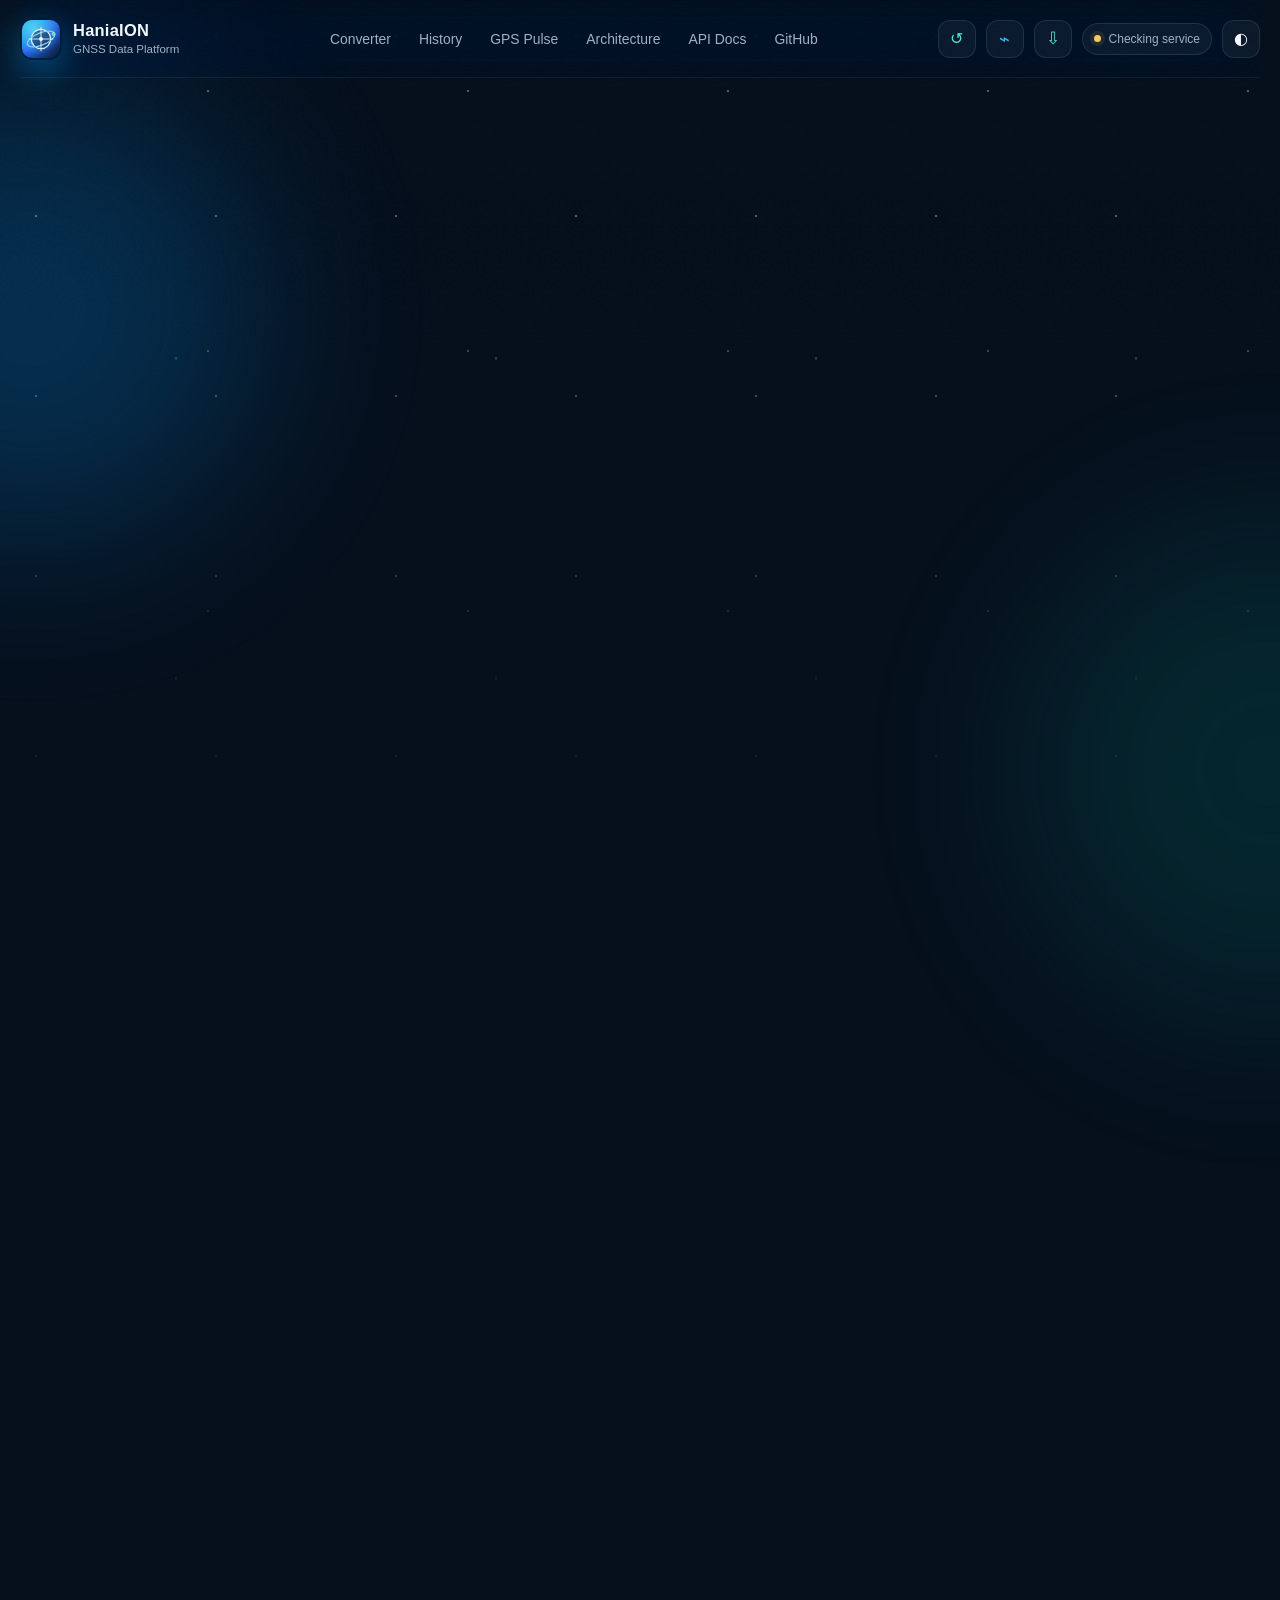
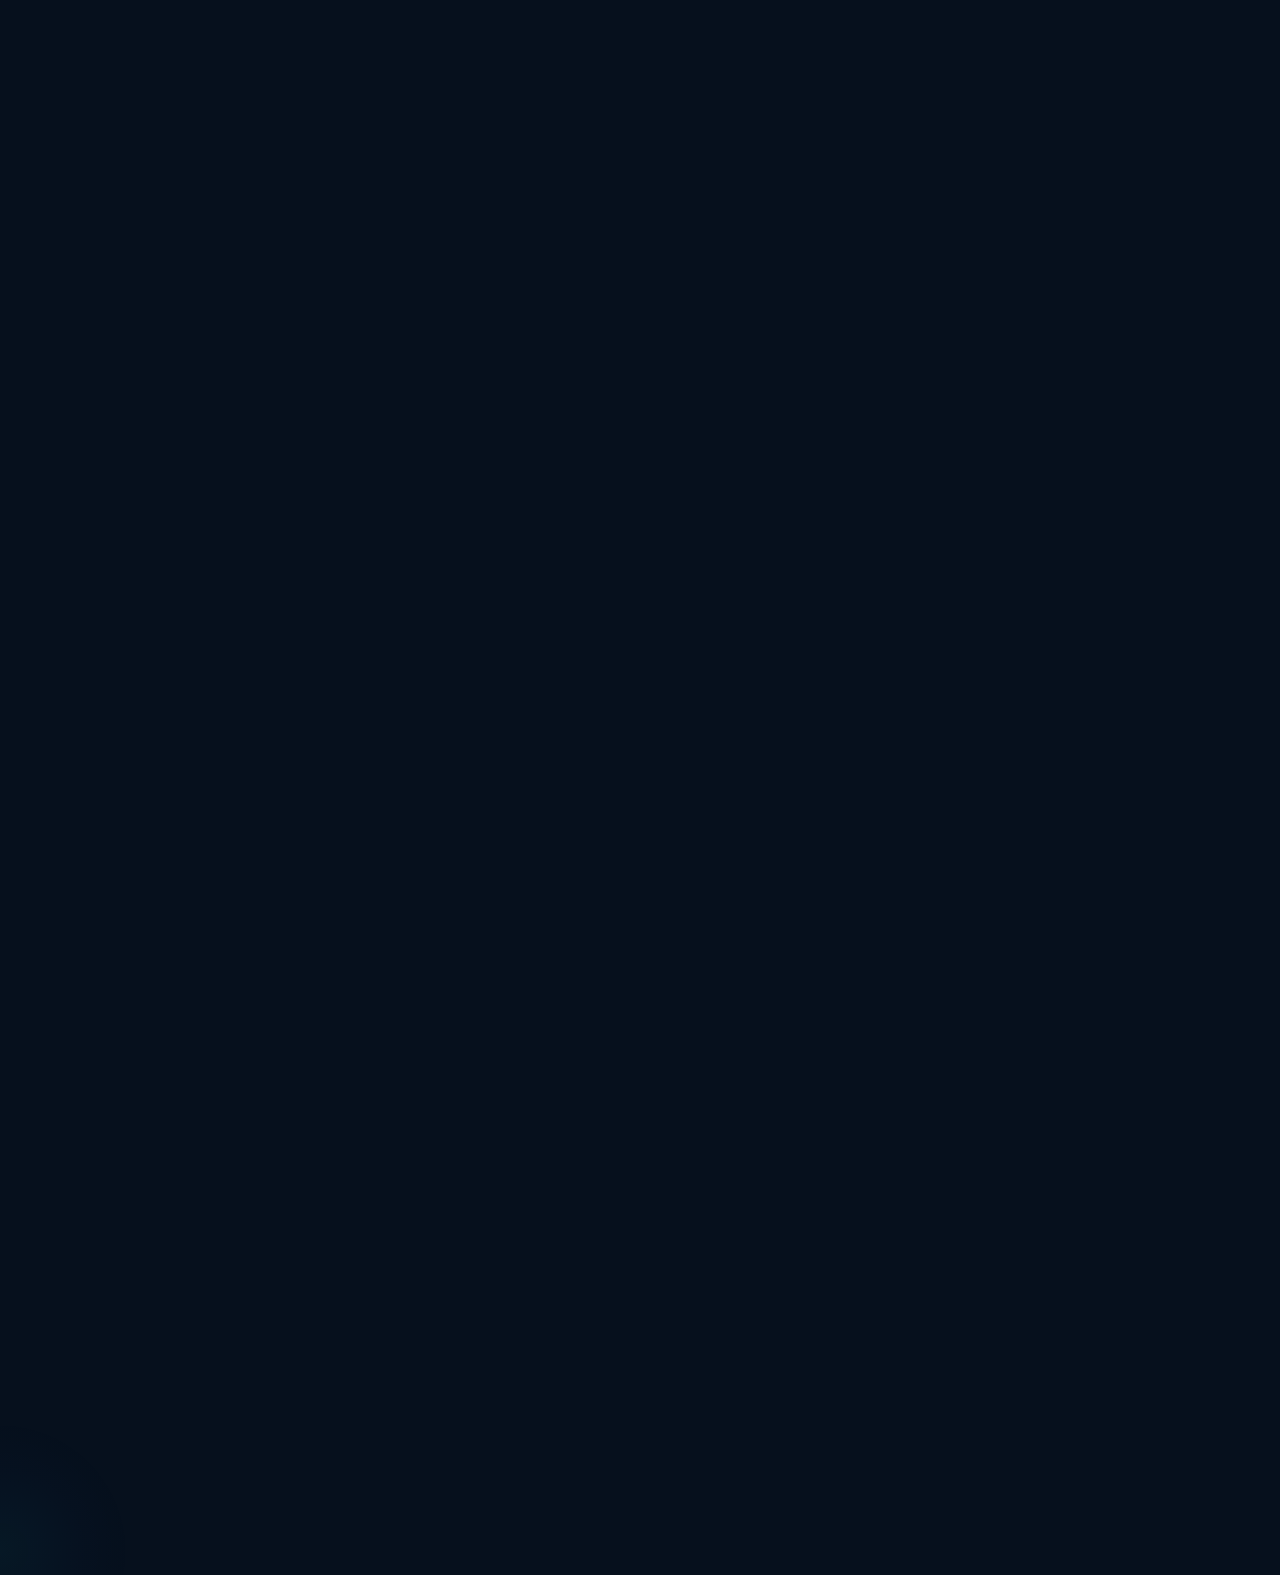
==== static/preview/index.html @ ea43c332 "Create index.html" ====
<!doctype html>
<html lang="en" dir="ltr" data-theme="dark">
<head>
  <meta charset="utf-8">
  <meta name="viewport" content="width=device-width, initial-scale=1, viewport-fit=cover">
  <meta name="theme-color" content="#07111f">
  <meta name="description" content="HaniaION retrieves the latest NASA CDDIS BRDC file, extracts Klobuchar coefficients, and converts them into RAAM-ready GNSS values.">
  <meta name="color-scheme" content="dark light">
  <link rel="manifest" href="/manifest.webmanifest">
  <link rel="icon" href="/static/icons/icon.svg?v=22" type="image/svg+xml">
  <link rel="apple-touch-icon" href="/static/icons/icon.svg?v=22">
  <link rel="stylesheet" href="/static/style.css">
  <title>HaniaION — GNSS Ionospheric Data Platform</title>
</head>
<body>
  <div class="ambient ambient-one" aria-hidden="true"></div>
  <div class="ambient ambient-two" aria-hidden="true"></div>
  <div class="star-field" aria-hidden="true"></div>

  <header class="topbar">
    <a class="brand" href="#top" aria-label="HaniaION home">
      <img src="/static/icons/icon.svg" alt="" width="42" height="42">
      <span>
        <strong>HaniaION</strong>
        <small>GNSS Data Platform</small>
      </span>
    </a>

    <nav class="topnav" aria-label="Primary navigation">
      <a href="#converter">Converter</a>
      <a href="#history">History</a>
      <a href="#gps-pulse">GPS Pulse</a>
      <a href="#architecture">Architecture</a>
      <a href="/docs" target="_blank" rel="noopener noreferrer">API Docs</a>
      <a href="https://github.com/I2005I/HaniaION" target="_blank" rel="noopener noreferrer">GitHub</a>
    </nav>

    <div class="topbar-actions">
      <a class="icon-button history-shortcut-button" href="#history" aria-label="Jump to results history" title="Results history">↺</a>
      <a class="icon-button quick-pulse-button" href="#gps-pulse" aria-label="Jump to GPS Pulse Monitor" title="GPS Pulse Monitor">⌁</a>
      <button id="installAppButton" class="icon-button install-icon-button" type="button" aria-label="Install HaniaION app" title="Install HaniaION">⇩</button>
      <div id="serviceStatus" class="status-pill" role="status" aria-live="polite">
        <span class="status-dot"></span>
        <span id="serviceStatusText">Checking service</span>
      </div>
      <button id="themeToggle" class="icon-button" type="button" aria-label="Switch color theme" title="Switch color theme">
        <span class="theme-icon" aria-hidden="true">◐</span>
      </button>
    </div>
  </header>

  <main id="top">
    <section class="hero-section reveal">
      <div class="hero-copy">
        <div class="kicker"><span></span> OPEN-SOURCE GNSS UTILITY</div>
        <h1>Latest ionospheric data.<br><em>Ready for RAAM.</em></h1>
        <p class="hero-lead">
          HaniaION retrieves the latest BRDC navigation file from NASA CDDIS,
          extracts the GPS Klobuchar coefficients, and converts them into
          operational RAAM values in one reliable workflow.
        </p>

        <div class="hero-actions">
          <button id="heroCalculateButton" class="button button-primary button-large" type="button">
            <span class="button-icon" aria-hidden="true">↯</span>
            Extract latest BRDC
          </button>
          <a class="button button-secondary button-large" href="#gps-pulse"><span aria-hidden="true">⌁</span> GPS Pulse Monitor</a>
          <button id="heroInstallButton" class="button button-ghost button-large" type="button"><span aria-hidden="true">⇩</span> Install on phone</button>
          <a class="button button-ghost button-large" href="#architecture">Explore architecture</a>
        </div>

        <div class="live-status-grid" aria-label="Live platform status">
          <div id="nasaStatusCard" class="live-status-card status-checking"><span class="live-dot"></span><small>NASA CDDIS</small><strong id="nasaStatus">Checking</strong><em id="nasaLatency">—</em></div>
          <div id="apiStatusCard" class="live-status-card status-checking"><span class="live-dot"></span><small>REST API</small><strong id="apiStatus">Checking</strong><em id="apiLatency">—</em></div>
          <div id="cacheStatusCard" class="live-status-card status-neutral"><span class="live-dot cache-dot"></span><small>Cache</small><strong id="cacheStatus">Ready</strong><em id="cacheFreshness">Standby</em></div>
        </div>

        <div class="hero-metrics" aria-label="Platform capabilities">
          <div><strong>NASA</strong><span>CDDIS source</span></div>
          <div><strong>RINEX</strong><span>Header parsing</span></div>
          <div><strong>FastAPI</strong><span>REST backend</span></div>
          <div><strong>RAAM</strong><span>Ready output</span></div>
        </div>
      </div>

      <div class="orbit-visual" aria-hidden="true">
        <div class="orbit-ring ring-one"><span class="satellite sat-one"></span></div>
        <div class="orbit-ring ring-two"><span class="satellite sat-two"></span></div>
        <div class="orbit-ring ring-three"></div>
        <div class="planet">
          <div class="planet-glow"></div>
          <div class="planet-grid"></div>
          <div class="planet-shine"></div>
        </div>
        <div class="telemetry-card telemetry-one">
          <span>SOURCE</span><strong>NASA CDDIS</strong><small>Secure Earthdata session</small>
        </div>
        <div class="telemetry-card telemetry-two">
          <span>MODEL</span><strong>Klobuchar</strong><small>GPS Alpha / Beta</small>
        </div>
      </div>
    </section>

    <section id="converter" class="workspace-section reveal">
      <div class="section-heading">
        <div>
          <span class="section-kicker">LIVE CONVERTER</span>
          <h2>BRDC → Klobuchar → RAAM</h2>
        </div>
        <p>Run the complete pipeline without uploading files or entering parameters.</p>
      </div>

      <div class="workspace-grid">
        <article class="card control-card">
          <div class="card-header">
            <div>
              <span class="card-label">OPERATION</span>
              <h3>Retrieve latest data</h3>
            </div>
            <span class="secure-badge">Server-side credentials</span>
          </div>

          <p class="card-description">
            The server checks the last seven UTC days, downloads the newest valid
            compressed BRDC navigation file, parses its RINEX header, and converts
            the coefficients using the RAAM byte format.
          </p>

          <div class="process-preview" aria-label="Processing steps">
            <div><span>01</span><strong>Connect</strong><small>NASA Earthdata</small></div>
            <i>→</i>
            <div><span>02</span><strong>Parse</strong><small>RINEX header</small></div>
            <i>→</i>
            <div><span>03</span><strong>Convert</strong><small>RAAM values</small></div>
          </div>

          <button id="calculateButton" class="button button-primary full-width" type="button">
            <span class="button-icon" aria-hidden="true">↯</span>
            Download, convert and display
          </button>

          <p class="privacy-note">Earthdata credentials remain on the server and are never exposed to the browser.</p>
        </article>

        <article id="statusCard" class="card status-card" aria-live="polite">
          <div id="idleState" class="state-content">
            <div class="state-orb idle-orb"><span>◎</span></div>
            <span class="card-label">SYSTEM READY</span>
            <h3>Waiting for extraction</h3>
            <p>Start the process to retrieve the latest available GNSS ionospheric data.</p>
          </div>

          <div id="loadingState" class="state-content hidden">
            <div class="loader-orbit"><span></span></div>
            <span class="card-label">PIPELINE ACTIVE</span>
            <h3 id="loadingTitle">Connecting to NASA CDDIS</h3>
            <p id="loadingDescription">Establishing a secure Earthdata session...</p>
            <div class="progress-track"><span id="progressBar"></span></div>
            <div class="progress-meta"><span id="progressStep">Step 1 of 4</span><span id="elapsedTime">0.0s</span></div>
          </div>

          <div id="successState" class="state-content hidden">
            <div class="state-orb success-orb"><span>✓</span></div>
            <span class="card-label">PIPELINE COMPLETE</span>
            <h3>RAAM data is ready</h3>
            <p>The latest valid source was processed successfully.</p>
            <button id="viewResultsButton" class="text-button" type="button">View results ↓</button>
          </div>

          <div id="errorState" class="state-content hidden" role="alert">
            <div class="state-orb error-orb"><span>!</span></div>
            <span class="card-label">PROCESS FAILED</span>
            <h3>Could not complete extraction</h3>
            <p id="errorText">An unexpected error occurred.</p>
            <button id="retryButton" class="button button-ghost" type="button">Try again</button>
          </div>
        </article>
      </div>
    </section>

    <section id="resultsPanel" class="results-section hidden reveal" aria-live="polite">
      <div class="section-heading results-heading-row">
        <div>
          <span class="section-kicker">LATEST RESULT</span>
          <h2>RAAM output dashboard</h2>
        </div>
        <div class="result-status-group">
          <span id="cacheBadge" class="result-badge">Updated now</span>
          <span id="updatedAt" class="updated-at">—</span>
        </div>
      </div>

      <div class="source-strip">
        <div><span>Source file</span><strong id="fileName">—</strong></div>
        <div><span>Source date (UTC)</span><strong id="sourceDate">—</strong></div>
        <div><span>Model</span><strong>GPS Klobuchar</strong></div>
        <div><span>Output</span><strong>RAAM integer pairs</strong></div>
      </div>

      <div class="value-grid">
        <article class="value-card"><span>DATA 1</span><strong id="data1">—</strong><small>Alpha A0 · A1</small><button class="mini-copy" data-copy-target="data1" type="button" aria-label="Copy Data 1">Copy</button></article>
        <article class="value-card"><span>DATA 2</span><strong id="data2">—</strong><small>Alpha A2 · A3</small><button class="mini-copy" data-copy-target="data2" type="button" aria-label="Copy Data 2">Copy</button></article>
        <article class="value-card"><span>DATA 3</span><strong id="data3">—</strong><small>Beta B0 · B1</small><button class="mini-copy" data-copy-target="data3" type="button" aria-label="Copy Data 3">Copy</button></article>
        <article class="value-card"><span>DATA 4</span><strong id="data4">—</strong><small>Beta B2 · B3</small><button class="mini-copy" data-copy-target="data4" type="button" aria-label="Copy Data 4">Copy</button></article>
        <article class="value-card tls-card"><span>tLS</span><strong id="tls">—</strong><small>Leap seconds</small><button class="mini-copy" data-copy-target="tls" type="button" aria-label="Copy tLS">Copy</button></article>
      </div>

      <div class="result-actions">
        <button id="copyButton" class="button button-primary" type="button">Copy all values</button>
        <button id="downloadTxtButton" class="button button-secondary" type="button">Download RAAM.txt</button>
        <button id="downloadJsonButton" class="button button-secondary" type="button">Export JSON</button>
        <button id="downloadCsvButton" class="button button-secondary" type="button">Export CSV</button>
        <button id="refreshButton" class="button button-ghost" type="button">Refresh source</button>
      </div>

      <details class="raw-panel">
        <summary>
          <span><strong>Raw Klobuchar coefficients</strong><small>Scientific values extracted directly from the RINEX header</small></span>
          <span class="summary-icon">+</span>
        </summary>
        <div class="raw-grid">
          <div><span>GPSA / Alpha</span><code id="alpha">—</code></div>
          <div><span>GPSB / Beta</span><code id="beta">—</code></div>
        </div>
      </details>
    </section>

    <section id="history" class="history-section reveal">
      <div class="section-heading history-heading-row">
        <div>
          <span class="section-kicker">LOCAL RESULT ARCHIVE</span>
          <h2>Results history and comparison</h2>
        </div>
        <div class="history-heading-actions">
          <span id="historyCount" class="result-badge">0 saved results</span>
          <button id="clearHistoryButton" class="button button-ghost history-clear-button" type="button">Clear history</button>
        </div>
      </div>

      <p class="history-intro">Each successful extraction is stored on this device. Select any saved result to reopen it, download it, or compare it with the previous result.</p>

      <div id="historyEmpty" class="card history-empty">
        <div class="state-orb idle-orb"><span>↺</span></div>
        <h3>No saved results yet</h3>
        <p>Run the BRDC extraction once. The result will appear here automatically and remain available on this device.</p>
      </div>

      <div id="historyContent" class="history-content hidden">
        <article id="comparisonCard" class="card comparison-card hidden">
          <div class="comparison-header">
            <div>
              <span class="card-label">CHANGE SINCE PREVIOUS RESULT</span>
              <h3 id="comparisonTitle">Latest comparison</h3>
            </div>
            <span id="comparisonSummary" class="comparison-summary">—</span>
          </div>
          <div id="comparisonGrid" class="comparison-grid"></div>
        </article>

        <div id="historyList" class="history-list" aria-live="polite"></div>
      </div>
    </section>

    <section id="gps-pulse" class="pulse-section reveal">
      <div class="section-heading">
        <div>
          <span class="section-kicker">EXTERNAL LIVE SOURCE</span>
          <h2>GPS Pulse Monitor</h2>
        </div>
        <p>Open the trusted K-69 live monitor for GPS time, the next pulse time, and its running counter.</p>
      </div>

      <article class="card pulse-card pulse-card-embedded">
        <div class="pulse-card-copy">
          <div class="pulse-icon" aria-hidden="true">⌁</div>
          <div>
            <div class="pulse-title-row">
              <h3>K-69 Live Monitor</h3>
              <span class="external-badge"><span></span> Live embedded source</span>
            </div>
            <p>The K-69 monitor is displayed directly inside HaniaION. Its GPS time, next pulse time, and running counter remain controlled by the external source.</p>
            <div class="pulse-meta">
              <span>GPS time</span>
              <span>Next pulse</span>
              <span>Live counter</span>
            </div>
          </div>
        </div>

        <div class="pulse-frame-shell">
          <div class="pulse-frame-toolbar">
            <div class="pulse-frame-status"><span></span> K-69 live view</div>
            <a href="https://k69.link/" target="_blank" rel="noopener noreferrer">Open separately ↗</a>
          </div>
          <iframe
            class="pulse-frame"
            src="https://k69.link/"
            title="K-69 GPS pulse live monitor"
            loading="eager"
            referrerpolicy="no-referrer"
            sandbox="allow-scripts allow-same-origin allow-forms allow-popups allow-popups-to-escape-sandbox"
            scrolling="no"
          ></iframe>
          <noscript>
            <p class="pulse-frame-fallback">JavaScript is required for the live monitor. <a href="https://k69.link/" target="_blank" rel="noopener noreferrer">Open K-69</a>.</p>
          </noscript>
        </div>
      </article>
    </section>

    <section id="architecture" class="architecture-section reveal">
      <div class="section-heading centered-heading">
        <div>
          <span class="section-kicker">ARCHITECTURE</span>
          <h2>A transparent, reproducible pipeline</h2>
        </div>
        <p>Each stage has one responsibility, making the service easy to understand, validate, and extend.</p>
      </div>

      <div class="architecture-flow">
        <article><span class="flow-number">01</span><div class="flow-icon">⌁</div><h3>NASA CDDIS</h3><p>Search the latest daily BRDC files through an authenticated Earthdata session.</p><small>HTTPS · gzip · retry policy</small></article>
        <div class="flow-line"></div>
        <article><span class="flow-number">02</span><div class="flow-icon">{ }</div><h3>RINEX Parser</h3><p>Read the navigation header and locate GPSA, GPSB, and leap-second records.</p><small>RINEX 2 / RINEX 3 support</small></article>
        <div class="flow-line"></div>
        <article><span class="flow-number">03</span><div class="flow-icon">⇄</div><h3>RAAM Conversion</h3><p>Scale and pack the Klobuchar values into four unsigned 16-bit data words.</p><small>Deterministic conversion</small></article>
        <div class="flow-line"></div>
        <article><span class="flow-number">04</span><div class="flow-icon">API</div><h3>Structured Output</h3><p>Return the source metadata, raw coefficients, converted values, and cache state.</p><small>FastAPI · JSON · PWA</small></article>
      </div>
    </section>

    <section class="developer-section reveal">
      <div class="developer-copy">
        <span class="section-kicker">DEVELOPER READY</span>
        <h2>Built as software, not a one-off webpage.</h2>
        <p>Python backend, typed FastAPI routes, Docker packaging, health checks, rate limiting, retries, and a responsive installable frontend.</p>
        <div class="developer-actions">
          <a class="button button-primary" href="/docs" target="_blank" rel="noopener noreferrer">Open API documentation</a>
          <a class="button button-secondary" href="https://github.com/I2005I/HaniaION" target="_blank" rel="noopener noreferrer">View source on GitHub</a>
        </div>
      </div>
      <div class="history-showcase" aria-label="Recent ionosphere result history">
        <div class="history-showcase-toolbar">
          <div><span></span><strong>Ionosphere history</strong></div>
          <a href="#history">Open full history ↓</a>
        </div>
        <div id="historyShowcaseEmpty" class="history-showcase-empty">
          <span class="history-showcase-orb">↺</span>
          <h3>Your latest changes will appear here</h3>
          <p>Run two BRDC extractions to compare RAAM values across source dates.</p>
        </div>
        <div id="historyShowcaseContent" class="history-showcase-content hidden">
          <div class="history-showcase-summary">
            <div><span>LATEST SOURCE</span><strong id="showcaseLatestDate">—</strong></div>
            <div><span>CHANGE STATUS</span><strong id="showcaseChangeStatus">—</strong></div>
          </div>
          <div id="historyShowcaseValues" class="history-showcase-values"></div>
          <div class="history-showcase-footer">
            <span id="showcaseSavedTime">—</span>
            <a href="#history">Compare all saved results</a>
          </div>
        </div>
      </div>
    </section>
  </main>

  <footer class="site-footer reveal">
    <div class="footer-brand"><img src="/static/icons/icon.svg" alt="" width="36" height="36"><span><strong>HaniaION</strong><small>GNSS Ionospheric Data Platform</small></span></div>
    <p>Open-source utility for GNSS engineering, RINEX processing, and RAAM integration.</p>
    <nav aria-label="Footer navigation"><a href="/docs">API Docs</a><a href="/api/health">Health</a><a href="https://github.com/I2005I/HaniaION" target="_blank" rel="noopener noreferrer">GitHub</a></nav>
  </footer>

  <div id="installModal" class="install-modal hidden" role="dialog" aria-modal="true" aria-labelledby="installModalTitle">
    <div class="install-modal-backdrop" data-close-install></div>
    <div class="install-modal-card">
      <button class="install-modal-close" type="button" data-close-install aria-label="Close">×</button>
      <div class="install-app-icon"><img src="/static/icons/icon.svg" alt="" width="58" height="58"></div>
      <span class="section-kicker">INSTALL HaniaION</span>
      <h2 id="installModalTitle">Add it to your phone</h2>
      <div id="installAndroidInstructions" class="install-instructions hidden">
        <p>Install HaniaION as a standalone app with its own icon and full-screen window.</p>
        <button id="confirmInstallButton" class="button button-primary full-width" type="button">Install app</button>
      </div>
      <div id="installIosInstructions" class="install-instructions hidden">
        <p>On iPhone, open this page in <strong>Safari</strong>, tap the <strong>Share</strong> button <span class="share-symbol">□↑</span>, then choose <strong>Add to Home Screen</strong>.</p>
        <div class="ios-install-steps"><span>1</span> Share <i>→</i><span>2</span> Add to Home Screen</div>
      </div>
      <div id="installFallbackInstructions" class="install-instructions hidden">
        <p>Open your browser menu and choose <strong>Install app</strong> or <strong>Add to Home screen</strong>.</p>
      </div>
    </div>
  </div>
  <div id="toast" class="toast" role="status" aria-live="polite"></div>
  <div class="cursor-glow" aria-hidden="true"></div>
  <script src="/static/app.js" defer></script>
</body>
</html>
---- static/style.css ----
:root {
  --bg: #06101d;
  --bg-elevated: #0a1727;
  --surface: rgba(12, 27, 45, 0.82);
  --surface-solid: #0d1b2c;
  --surface-soft: rgba(255, 255, 255, 0.045);
  --surface-hover: rgba(255, 255, 255, 0.075);
  --border: rgba(151, 190, 225, 0.14);
  --border-strong: rgba(105, 199, 255, 0.28);
  --text: #f3f8fc;
  --text-muted: #9fb2c5;
  --text-dim: #6f8499;
  --primary: #36b9ff;
  --primary-strong: #1595eb;
  --primary-soft: rgba(54, 185, 255, 0.13);
  --cyan: #53e4d1;
  --success: #4ee39a;
  --danger: #ff6b7a;
  --warning: #ffca5c;
  --shadow: 0 30px 80px rgba(0, 0, 0, 0.32);
  --radius-xl: 30px;
  --radius-lg: 22px;
  --radius-md: 15px;
  --max-width: 1240px;
  --font: Inter, ui-sans-serif, -apple-system, BlinkMacSystemFont, "Segoe UI", Arial, sans-serif;
}

html[data-theme="light"] {
  --bg: #eef6fb;
  --bg-elevated: #f8fbfe;
  --surface: rgba(255, 255, 255, 0.85);
  --surface-solid: #ffffff;
  --surface-soft: rgba(21, 71, 109, 0.055);
  --surface-hover: rgba(21, 71, 109, 0.085);
  --border: rgba(22, 74, 112, 0.12);
  --border-strong: rgba(21, 149, 235, 0.28);
  --text: #0c2135;
  --text-muted: #536c82;
  --text-dim: #7890a4;
  --primary: #098fdf;
  --primary-strong: #087ac0;
  --primary-soft: rgba(9, 143, 223, 0.1);
  --cyan: #0fae9d;
  --success: #168d5c;
  --danger: #cf3f54;
  --warning: #b77700;
  --shadow: 0 28px 70px rgba(30, 71, 102, 0.12);
}

* { box-sizing: border-box; }
html { scroll-behavior: smooth; }
body {
  margin: 0;
  min-width: 320px;
  min-height: 100vh;
  color: var(--text);
  background: var(--bg);
  font-family: var(--font);
  overflow-x: hidden;
  transition: background .25s ease, color .25s ease;
}
body::before {
  content: "";
  position: fixed;
  inset: 0;
  pointer-events: none;
  background-image: linear-gradient(rgba(127, 183, 224, .025) 1px, transparent 1px), linear-gradient(90deg, rgba(127, 183, 224, .025) 1px, transparent 1px);
  background-size: 52px 52px;
  mask-image: linear-gradient(to bottom, rgba(0,0,0,.7), transparent 75%);
  z-index: -3;
}
button, a { font: inherit; }
a { color: inherit; }
button { color: inherit; }
button:focus-visible, a:focus-visible, summary:focus-visible { outline: 3px solid rgba(54,185,255,.35); outline-offset: 3px; }
.hidden { display: none !important; }

.ambient { position: fixed; border-radius: 50%; filter: blur(90px); pointer-events: none; z-index: -4; opacity: .24; }
.ambient-one { width: 460px; height: 460px; left: -200px; top: 80px; background: #078eea; }
.ambient-two { width: 500px; height: 500px; right: -240px; top: 520px; background: #00bba7; opacity: .13; }
.star-field { position: absolute; inset: 0 0 auto; height: 900px; z-index: -2; pointer-events: none; opacity: .55; background-image: radial-gradient(circle at 20% 20%, rgba(255,255,255,.8) 0 1px, transparent 1.5px), radial-gradient(circle at 80% 35%, rgba(255,255,255,.65) 0 1px, transparent 1.5px), radial-gradient(circle at 55% 12%, rgba(83,228,209,.75) 0 1px, transparent 1.5px); background-size: 180px 180px, 260px 260px, 320px 320px; mask-image: linear-gradient(to bottom, black, transparent); }
html[data-theme="light"] .star-field { opacity: .12; }

.topbar {
  width: min(var(--max-width), calc(100% - 36px));
  height: 78px;
  margin: 0 auto;
  display: flex;
  align-items: center;
  justify-content: space-between;
  gap: 24px;
  border-bottom: 1px solid var(--border);
}
.brand { display: inline-flex; align-items: center; gap: 11px; text-decoration: none; min-width: 190px; }
.brand img, .footer-brand img { border-radius: 13px; box-shadow: 0 10px 28px rgba(16, 147, 227, .24); }
.brand span, .footer-brand span { display: flex; flex-direction: column; line-height: 1.15; }
.brand strong { font-size: 1.03rem; letter-spacing: .015em; }
.brand small, .footer-brand small { color: var(--text-muted); font-size: .72rem; margin-top: 3px; }
.topnav { display: flex; align-items: center; gap: 28px; }
.topnav a { text-decoration: none; color: var(--text-muted); font-size: .87rem; transition: color .2s ease; }
.topnav a:hover { color: var(--text); }
.topbar-actions { display: flex; align-items: center; gap: 10px; }
.status-pill { display: inline-flex; align-items: center; gap: 8px; padding: 8px 11px; border: 1px solid var(--border); border-radius: 999px; background: var(--surface-soft); color: var(--text-muted); font-size: .75rem; white-space: nowrap; }
.status-dot { width: 7px; height: 7px; border-radius: 50%; background: var(--warning); box-shadow: 0 0 0 4px rgba(255,202,92,.09); }
.status-pill.online .status-dot { background: var(--success); box-shadow: 0 0 0 4px rgba(78,227,154,.1), 0 0 12px rgba(78,227,154,.5); }
.status-pill.offline .status-dot { background: var(--danger); }
.icon-button { width: 38px; height: 38px; border-radius: 12px; border: 1px solid var(--border); background: var(--surface-soft); cursor: pointer; display: grid; place-items: center; transition: transform .2s, background .2s; }
.icon-button:hover { transform: translateY(-1px); background: var(--surface-hover); }

main { width: min(var(--max-width), calc(100% - 36px)); margin: 0 auto; }
.hero-section { min-height: 670px; display: grid; grid-template-columns: 1.08fr .92fr; align-items: center; gap: 58px; padding: 88px 0 70px; }
.kicker, .section-kicker, .card-label { color: var(--primary); font-size: .72rem; font-weight: 800; letter-spacing: .15em; }
.kicker { display: inline-flex; align-items: center; gap: 9px; }
.kicker span { width: 22px; height: 1px; background: var(--primary); box-shadow: 0 0 12px var(--primary); }
.hero-copy h1 { margin: 22px 0 24px; max-width: 780px; font-size: clamp(3.15rem, 6vw, 6.1rem); line-height: .98; letter-spacing: -.06em; font-weight: 760; }
.hero-copy h1 em { font-style: normal; color: transparent; background: linear-gradient(90deg, var(--primary), var(--cyan)); background-clip: text; -webkit-background-clip: text; }
.hero-lead { max-width: 700px; color: var(--text-muted); font-size: clamp(1rem, 1.55vw, 1.18rem); line-height: 1.75; margin: 0; }
.hero-actions { display: flex; flex-wrap: wrap; gap: 12px; margin-top: 34px; }
.button { border: 1px solid transparent; border-radius: 13px; min-height: 44px; padding: 11px 17px; display: inline-flex; align-items: center; justify-content: center; gap: 9px; text-decoration: none; font-weight: 700; font-size: .88rem; cursor: pointer; transition: transform .2s ease, box-shadow .2s ease, background .2s ease, border-color .2s ease; }
.button:hover { transform: translateY(-2px); }
.button:disabled { opacity: .58; cursor: wait; transform: none; }
.button-large { min-height: 52px; padding: 14px 22px; }
.button-primary { background: linear-gradient(135deg, var(--primary), var(--primary-strong)); color: white; box-shadow: 0 14px 34px rgba(17, 150, 231, .25); }
.button-primary:hover { box-shadow: 0 18px 38px rgba(17, 150, 231, .34); }
.button-secondary { background: var(--surface-soft); border-color: var(--border); }
.button-secondary:hover, .button-ghost:hover { background: var(--surface-hover); border-color: var(--border-strong); }
.button-ghost { background: transparent; border-color: var(--border); }
.button-icon { font-size: 1.05rem; }
.full-width { width: 100%; }
.hero-metrics { display: grid; grid-template-columns: repeat(4, 1fr); gap: 10px; margin-top: 52px; max-width: 720px; }
.hero-metrics div { padding-left: 14px; border-left: 1px solid var(--border); display: flex; flex-direction: column; }
.hero-metrics strong { font-size: .88rem; }
.hero-metrics span { margin-top: 5px; color: var(--text-dim); font-size: .72rem; }

.orbit-visual { position: relative; width: min(510px, 100%); aspect-ratio: 1; justify-self: end; }
.planet { position: absolute; width: 58%; height: 58%; inset: 21%; border-radius: 50%; overflow: hidden; background: radial-gradient(circle at 32% 27%, #3ed6ff 0, #1275b5 28%, #063c6a 58%, #041c35 78%); box-shadow: inset -35px -30px 65px rgba(0,0,0,.48), inset 18px 15px 32px rgba(115,231,255,.25), 0 0 85px rgba(28,167,238,.22); }
.planet::before { content: ""; position: absolute; inset: 0; background: radial-gradient(ellipse at 31% 38%, rgba(83,228,209,.65) 0 7%, transparent 8%), radial-gradient(ellipse at 55% 46%, rgba(83,228,209,.4) 0 12%, transparent 13%), radial-gradient(ellipse at 42% 69%, rgba(83,228,209,.38) 0 8%, transparent 9%), radial-gradient(ellipse at 73% 30%, rgba(83,228,209,.28) 0 6%, transparent 7%); filter: blur(1px); opacity: .75; }
.planet-glow { position: absolute; inset: -10%; border-radius: 50%; border: 1px solid rgba(69,215,255,.45); box-shadow: 0 0 40px rgba(42,181,244,.42); }
.planet-grid { position: absolute; inset: -20%; border-radius: 50%; background-image: linear-gradient(rgba(120,230,255,.2) 1px, transparent 1px), linear-gradient(90deg, rgba(120,230,255,.2) 1px, transparent 1px); background-size: 26px 26px; transform: rotate(-12deg); mask-image: radial-gradient(circle, black 45%, transparent 72%); }
.planet-shine { position: absolute; width: 43%; height: 16%; top: 15%; left: 12%; background: rgba(255,255,255,.22); filter: blur(16px); border-radius: 50%; transform: rotate(-28deg); }
.orbit-ring { position: absolute; inset: 8%; border: 1px solid rgba(103,191,240,.22); border-radius: 50%; transform: rotate(18deg) scaleY(.62); }
.ring-two { inset: 0; transform: rotate(-34deg) scaleY(.78); border-style: dashed; }
.ring-three { inset: 15%; transform: rotate(72deg) scaleY(.88); opacity: .5; }
.satellite { position: absolute; width: 10px; height: 10px; border-radius: 50%; background: var(--cyan); box-shadow: 0 0 0 6px rgba(83,228,209,.1), 0 0 18px var(--cyan); }
.sat-one { left: 9%; top: 50%; animation: pulse 2s infinite; }
.sat-two { right: 12%; top: 20%; animation: pulse 2s .8s infinite; }
.telemetry-card { position: absolute; min-width: 158px; padding: 13px 15px; border: 1px solid var(--border-strong); border-radius: 14px; background: rgba(7,17,31,.76); backdrop-filter: blur(14px); box-shadow: var(--shadow); display: flex; flex-direction: column; }
html[data-theme="light"] .telemetry-card { background: rgba(255,255,255,.78); }
.telemetry-card span { color: var(--primary); font-size: .62rem; letter-spacing: .13em; font-weight: 800; }
.telemetry-card strong { margin-top: 5px; font-size: .88rem; }
.telemetry-card small { margin-top: 3px; color: var(--text-muted); font-size: .68rem; }
.telemetry-one { left: 0; bottom: 18%; }
.telemetry-two { right: 0; top: 18%; }
@keyframes pulse { 50% { transform: scale(1.45); box-shadow: 0 0 0 10px rgba(83,228,209,0), 0 0 22px var(--cyan); } }

.workspace-section, .results-section, .architecture-section, .developer-section { padding: 76px 0; }
.section-heading { display: flex; justify-content: space-between; align-items: end; gap: 35px; margin-bottom: 28px; }
.section-heading h2 { margin: 9px 0 0; font-size: clamp(2rem, 3.8vw, 3.2rem); letter-spacing: -.04em; }
.section-heading > p { max-width: 500px; margin: 0; color: var(--text-muted); line-height: 1.65; }
.workspace-grid { display: grid; grid-template-columns: 1.18fr .82fr; gap: 18px; }
.card { border: 1px solid var(--border); border-radius: var(--radius-xl); background: linear-gradient(145deg, var(--surface), rgba(10, 24, 40, .62)); backdrop-filter: blur(20px); box-shadow: var(--shadow); }
html[data-theme="light"] .card { background: linear-gradient(145deg, rgba(255,255,255,.93), rgba(248,252,255,.78)); }
.control-card { padding: clamp(25px, 4vw, 40px); }
.card-header { display: flex; justify-content: space-between; align-items: flex-start; gap: 15px; }
.card h3 { margin: 8px 0 0; font-size: 1.45rem; }
.secure-badge { padding: 7px 10px; border-radius: 999px; background: rgba(78,227,154,.09); border: 1px solid rgba(78,227,154,.18); color: var(--success); font-size: .68rem; font-weight: 700; white-space: nowrap; }
.card-description { color: var(--text-muted); line-height: 1.72; margin: 22px 0 26px; }
.process-preview { display: grid; grid-template-columns: 1fr auto 1fr auto 1fr; gap: 12px; align-items: center; margin: 0 0 28px; padding: 18px; border: 1px solid var(--border); border-radius: var(--radius-lg); background: var(--surface-soft); }
.process-preview div { display: flex; flex-direction: column; }
.process-preview div span { color: var(--primary); font-size: .65rem; font-weight: 800; }
.process-preview strong { margin-top: 6px; font-size: .84rem; }
.process-preview small { margin-top: 3px; color: var(--text-dim); font-size: .67rem; }
.process-preview i { color: var(--text-dim); font-style: normal; }
.privacy-note { color: var(--text-dim); text-align: center; font-size: .69rem; margin: 14px 0 0; }
.status-card { min-height: 430px; padding: 30px; display: grid; place-items: center; text-align: center; overflow: hidden; position: relative; }
.status-card::before { content: ""; position: absolute; width: 250px; height: 250px; border-radius: 50%; background: var(--primary-soft); filter: blur(30px); }
.state-content { position: relative; z-index: 1; max-width: 360px; display: flex; align-items: center; flex-direction: column; }
.state-content h3 { margin-top: 10px; }
.state-content p { color: var(--text-muted); line-height: 1.6; margin: 9px 0 0; }
.state-orb { width: 78px; height: 78px; border-radius: 50%; display: grid; place-items: center; margin-bottom: 22px; font-size: 1.6rem; border: 1px solid var(--border-strong); background: var(--primary-soft); box-shadow: inset 0 0 30px rgba(54,185,255,.08), 0 0 35px rgba(54,185,255,.08); }
.idle-orb { color: var(--primary); }
.success-orb { color: var(--success); border-color: rgba(78,227,154,.3); background: rgba(78,227,154,.1); }
.error-orb { color: var(--danger); border-color: rgba(255,107,122,.3); background: rgba(255,107,122,.1); }
.loader-orbit { width: 88px; height: 88px; border: 1px solid rgba(54,185,255,.2); border-top-color: var(--primary); border-radius: 50%; margin-bottom: 24px; animation: rotate 1.1s linear infinite; display: grid; place-items: center; }
.loader-orbit span { width: 48px; height: 48px; border: 1px dashed rgba(83,228,209,.45); border-radius: 50%; animation: rotate 1.5s linear infinite reverse; }
@keyframes rotate { to { transform: rotate(360deg); } }
.progress-track { width: min(310px, 100%); height: 5px; background: var(--surface-hover); border-radius: 999px; overflow: hidden; margin-top: 25px; }
.progress-track span { display: block; width: 12%; height: 100%; border-radius: inherit; background: linear-gradient(90deg, var(--primary), var(--cyan)); transition: width .6s ease; box-shadow: 0 0 14px rgba(54,185,255,.45); }
.progress-meta { width: min(310px, 100%); display: flex; justify-content: space-between; color: var(--text-dim); font-size: .68rem; margin-top: 8px; }
.text-button { border: 0; background: transparent; color: var(--primary); cursor: pointer; margin-top: 19px; font-weight: 700; }

.results-section { scroll-margin-top: 30px; }
.results-heading-row { align-items: center; }
.result-status-group { display: flex; flex-direction: column; align-items: flex-end; gap: 6px; }
.result-badge { padding: 7px 11px; border-radius: 999px; background: rgba(78,227,154,.09); border: 1px solid rgba(78,227,154,.18); color: var(--success); font-size: .72rem; font-weight: 800; }
.updated-at { color: var(--text-dim); font-size: .7rem; }
.source-strip { display: grid; grid-template-columns: 1.55fr .8fr .8fr 1fr; gap: 1px; border: 1px solid var(--border); background: var(--border); border-radius: var(--radius-lg); overflow: hidden; }
.source-strip div { min-width: 0; padding: 18px 20px; background: var(--surface-solid); display: flex; flex-direction: column; }
.source-strip span, .value-card > span, .raw-grid span { color: var(--text-dim); font-size: .66rem; font-weight: 800; letter-spacing: .11em; text-transform: uppercase; }
.source-strip strong { margin-top: 7px; font-size: .82rem; overflow-wrap: anywhere; }
.value-grid { display: grid; grid-template-columns: repeat(5, 1fr); gap: 13px; margin-top: 14px; }
.value-card { min-width: 0; padding: 23px 19px 18px; border: 1px solid var(--border); border-radius: var(--radius-lg); background: var(--surface); position: relative; overflow: hidden; }
.value-card::after { content: ""; position: absolute; width: 90px; height: 90px; right: -45px; bottom: -50px; border-radius: 50%; background: var(--primary-soft); filter: blur(6px); }
.value-card strong { display: block; position: relative; z-index: 1; margin-top: 14px; direction: ltr; font-size: clamp(1.8rem, 3vw, 2.8rem); letter-spacing: -.04em; font-variant-numeric: tabular-nums; }
.value-card small { display: block; margin-top: 5px; color: var(--text-dim); font-size: .68rem; }
.tls-card strong { color: var(--cyan); }
.mini-copy { position: absolute; top: 13px; right: 12px; z-index: 2; border: 0; border-radius: 8px; background: transparent; color: var(--text-dim); font-size: .65rem; cursor: pointer; padding: 6px; }
.mini-copy:hover { color: var(--primary); background: var(--surface-hover); }
.result-actions { display: flex; flex-wrap: wrap; gap: 9px; margin-top: 18px; }
.raw-panel { margin-top: 18px; border: 1px solid var(--border); border-radius: var(--radius-lg); background: var(--surface-soft); overflow: hidden; }
.raw-panel summary { list-style: none; cursor: pointer; padding: 19px 21px; display: flex; align-items: center; justify-content: space-between; gap: 18px; }
.raw-panel summary::-webkit-details-marker { display: none; }
.raw-panel summary > span:first-child { display: flex; flex-direction: column; }
.raw-panel summary small { margin-top: 5px; color: var(--text-muted); font-weight: 400; }
.summary-icon { width: 28px; height: 28px; border: 1px solid var(--border); border-radius: 9px; display: grid; place-items: center; transition: transform .2s; }
.raw-panel[open] .summary-icon { transform: rotate(45deg); }
.raw-grid { display: grid; grid-template-columns: 1fr 1fr; gap: 1px; background: var(--border); border-top: 1px solid var(--border); }
.raw-grid div { min-width: 0; background: var(--surface-solid); padding: 20px; }
.raw-grid code { display: block; margin-top: 10px; white-space: normal; overflow-wrap: anywhere; color: var(--cyan); font-size: .82rem; line-height: 1.6; direction: ltr; text-align: left; }

.centered-heading { align-items: center; flex-direction: column; text-align: center; }
.centered-heading > p { max-width: 660px; }
.architecture-flow { display: grid; grid-template-columns: 1fr 45px 1fr 45px 1fr 45px 1fr; align-items: stretch; margin-top: 44px; }
.architecture-flow article { position: relative; padding: 27px 22px; border: 1px solid var(--border); border-radius: var(--radius-lg); background: var(--surface-soft); }
.flow-number { color: var(--text-dim); font-size: .68rem; font-weight: 800; }
.flow-icon { width: 48px; height: 48px; margin: 24px 0 18px; border-radius: 14px; background: var(--primary-soft); color: var(--primary); display: grid; place-items: center; font-weight: 800; box-shadow: inset 0 0 20px rgba(54,185,255,.08); }
.architecture-flow h3 { margin: 0; font-size: 1.05rem; }
.architecture-flow p { color: var(--text-muted); font-size: .82rem; line-height: 1.6; }
.architecture-flow small { color: var(--text-dim); font-size: .65rem; }
.flow-line { align-self: center; height: 1px; background: linear-gradient(90deg, var(--border), var(--primary), var(--border)); position: relative; }
.flow-line::after { content: ""; position: absolute; right: -1px; top: -3px; border-left: 5px solid var(--primary); border-top: 3px solid transparent; border-bottom: 3px solid transparent; }

.developer-section { display: grid; grid-template-columns: .9fr 1.1fr; gap: 55px; align-items: center; }
.developer-copy h2 { margin: 10px 0 18px; font-size: clamp(2rem, 4vw, 3.4rem); letter-spacing: -.045em; }
.developer-copy p { color: var(--text-muted); line-height: 1.75; }
.developer-actions { display: flex; flex-wrap: wrap; gap: 10px; margin-top: 26px; }
.code-window { border: 1px solid var(--border); border-radius: var(--radius-xl); overflow: hidden; background: #07101b; box-shadow: var(--shadow); }
.code-toolbar { height: 48px; display: flex; align-items: center; gap: 7px; padding: 0 18px; border-bottom: 1px solid rgba(255,255,255,.08); color: #8095a9; }
.code-toolbar span { width: 9px; height: 9px; border-radius: 50%; background: #ff6b6b; }
.code-toolbar span:nth-child(2) { background: #ffc85c; }
.code-toolbar span:nth-child(3) { background: #54d58b; }
.code-toolbar strong { margin-left: auto; font-size: .68rem; font-weight: 600; }
.code-window pre { margin: 0; padding: 28px; overflow: auto; color: #c4d2df; font-size: .84rem; line-height: 1.8; direction: ltr; text-align: left; }
.code-key { color: #73c8ff; }.code-string { color: #9ce4c1; }.code-number { color: #ffd47b; }.code-bool { color: #d7a6ff; }

.site-footer { width: min(var(--max-width), calc(100% - 36px)); margin: 40px auto 0; padding: 28px 0 max(28px, env(safe-area-inset-bottom)); border-top: 1px solid var(--border); display: grid; grid-template-columns: auto 1fr auto; align-items: center; gap: 30px; color: var(--text-muted); }
.footer-brand { display: flex; align-items: center; gap: 10px; }
.footer-brand strong { color: var(--text); }
.site-footer p { margin: 0; text-align: center; font-size: .75rem; }
.site-footer nav { display: flex; gap: 18px; }
.site-footer a { text-decoration: none; font-size: .75rem; }
.site-footer a:hover { color: var(--text); }
.toast { position: fixed; left: 50%; bottom: 26px; transform: translate(-50%, 20px); opacity: 0; pointer-events: none; padding: 11px 15px; border: 1px solid var(--border-strong); border-radius: 12px; background: var(--surface-solid); color: var(--text); box-shadow: var(--shadow); font-size: .78rem; transition: opacity .2s, transform .2s; z-index: 100; }
.toast.show { opacity: 1; transform: translate(-50%, 0); }

@media (max-width: 1050px) {
  .topnav { display: none; }
  .hero-section { grid-template-columns: 1fr; padding-top: 70px; }
  .hero-copy { text-align: center; }
  .hero-lead, .hero-metrics { margin-left: auto; margin-right: auto; }
  .hero-actions { justify-content: center; }
  .orbit-visual { justify-self: center; width: min(500px, 90vw); }
  .workspace-grid, .developer-section { grid-template-columns: 1fr; }
  .architecture-flow { grid-template-columns: 1fr 26px 1fr; gap: 14px 0; }
  .architecture-flow article:nth-of-type(3) { grid-column: 1; grid-row: 3; }
  .architecture-flow article:nth-of-type(4) { grid-column: 3; grid-row: 3; }
  .architecture-flow .flow-line:nth-of-type(2) { display: none; }
  .architecture-flow .flow-line:nth-of-type(3) { grid-column: 2; grid-row: 3; }
  .value-grid { grid-template-columns: repeat(3, 1fr); }
  .source-strip { grid-template-columns: 1.4fr 1fr; }
}

@media (max-width: 720px) {
  .topbar { width: min(100% - 24px, var(--max-width)); height: 68px; }
  .brand { min-width: auto; }
  .brand small, .status-pill { display: none; }
  main, .site-footer { width: min(100% - 24px, var(--max-width)); }
  .hero-section { min-height: auto; padding: 58px 0 42px; gap: 30px; }
  .hero-copy h1 { font-size: clamp(2.7rem, 13vw, 4.4rem); }
  .hero-lead { font-size: .95rem; }
  .hero-actions { flex-direction: column; }
  .hero-actions .button { width: 100%; }
  .hero-metrics { grid-template-columns: repeat(2, 1fr); gap: 18px 8px; margin-top: 38px; text-align: left; }
  .orbit-visual { width: min(400px, 100%); }
  .telemetry-card { min-width: 135px; padding: 10px 12px; }
  .telemetry-one { left: -4px; }.telemetry-two { right: -4px; }
  .workspace-section, .results-section, .architecture-section, .developer-section { padding: 52px 0; }
  .section-heading { align-items: flex-start; flex-direction: column; gap: 12px; }
  .section-heading h2 { font-size: 2rem; }
  .card-header { flex-direction: column; }
  .process-preview { grid-template-columns: 1fr; text-align: center; }
  .process-preview i { transform: rotate(90deg); }
  .status-card { min-height: 390px; }
  .source-strip, .value-grid, .raw-grid { grid-template-columns: 1fr 1fr; }
  .value-grid .tls-card { grid-column: span 2; }
  .result-actions .button { flex: 1 1 calc(50% - 9px); }
  .architecture-flow { display: grid; grid-template-columns: 1fr; gap: 12px; }
  .flow-line { width: 1px; height: 24px; justify-self: center; background: linear-gradient(var(--border), var(--primary), var(--border)); }
  .flow-line::after { right: -3px; top: auto; bottom: -1px; border-left: 3px solid transparent; border-right: 3px solid transparent; border-top: 5px solid var(--primary); border-bottom: 0; }
  .architecture-flow article:nth-of-type(3), .architecture-flow article:nth-of-type(4), .architecture-flow .flow-line:nth-of-type(3) { grid-column: auto; grid-row: auto; }
  .architecture-flow .flow-line:nth-of-type(2) { display: block; }
  .site-footer { grid-template-columns: 1fr; justify-items: center; text-align: center; }
  .site-footer nav { flex-wrap: wrap; justify-content: center; }
}

@media (max-width: 470px) {
  .source-strip { grid-template-columns: 1fr; }
  .value-grid { grid-template-columns: 1fr 1fr; }
  .value-card { padding: 20px 15px 16px; }
  .value-card strong { font-size: 2rem; }
  .result-actions { flex-direction: column; }
  .result-actions .button { width: 100%; }
  .raw-grid { grid-template-columns: 1fr; }
  .orbit-visual { transform: scale(.95); }
}

@media (prefers-reduced-motion: reduce) {
  *, *::before, *::after { scroll-behavior: auto !important; animation-duration: .01ms !important; animation-iteration-count: 1 !important; transition-duration: .01ms !important; }
}


/* Premium polish layer — HaniaION V2.1 */
:root {
  --premium-cyan: #22d3ee;
  --premium-blue: #3b82f6;
  --premium-green: #34d399;
  --premium-violet: #8b5cf6;
}

html { scroll-behavior: smooth; }
body { overflow-x: hidden; }
body::before {
  content: "";
  position: fixed;
  inset: 0;
  pointer-events: none;
  z-index: 9999;
  opacity: .028;
  background-image: url("data:image/svg+xml,%3Csvg viewBox='0 0 180 180' xmlns='http://www.w3.org/2000/svg'%3E%3Cfilter id='n'%3E%3CfeTurbulence type='fractalNoise' baseFrequency='.9' numOctaves='4' stitchTiles='stitch'/%3E%3C/filter%3E%3Crect width='100%25' height='100%25' filter='url(%23n)' opacity='.6'/%3E%3C/svg%3E");
}

.topbar {
  backdrop-filter: blur(22px) saturate(160%);
  -webkit-backdrop-filter: blur(22px) saturate(160%);
  border-bottom-color: color-mix(in srgb, var(--border) 70%, transparent);
}

.brand img { filter: drop-shadow(0 8px 18px rgba(34, 211, 238, .24)); }
.topnav a { position: relative; }
.topnav a::after {
  content: "";
  position: absolute;
  left: 50%; right: 50%; bottom: -8px;
  height: 2px; border-radius: 99px;
  background: linear-gradient(90deg, var(--premium-blue), var(--premium-cyan));
  transition: left .25s ease, right .25s ease;
}
.topnav a:hover::after { left: 0; right: 0; }

.hero-section { position: relative; }
.hero-section::after {
  content: "";
  position: absolute;
  width: 520px; height: 520px;
  right: -180px; top: 7%;
  border-radius: 50%;
  background: radial-gradient(circle, rgba(34,211,238,.13), rgba(59,130,246,.05) 48%, transparent 72%);
  filter: blur(18px);
  pointer-events: none;
}
.hero-copy h1 em {
  background: linear-gradient(90deg, var(--premium-cyan), var(--premium-blue) 46%, var(--premium-green));
  -webkit-background-clip: text;
  background-clip: text;
  color: transparent;
  filter: drop-shadow(0 10px 32px rgba(34, 211, 238, .16));
}

.button { position: relative; overflow: hidden; transform: translateZ(0); }
.button::after {
  content: "";
  position: absolute;
  inset: -2px;
  background: linear-gradient(110deg, transparent 20%, rgba(255,255,255,.34) 46%, transparent 72%);
  transform: translateX(-130%);
  transition: transform .65s ease;
  pointer-events: none;
}
.button:hover::after { transform: translateX(130%); }
.button:hover { transform: translateY(-2px); }
.button:active { transform: translateY(0) scale(.985); }
.button-primary { box-shadow: 0 18px 50px rgba(14, 165, 233, .24), inset 0 1px rgba(255,255,255,.3); }
.button-primary:hover { box-shadow: 0 24px 70px rgba(14, 165, 233, .34), inset 0 1px rgba(255,255,255,.35); }
.button-primary.loading { pointer-events: none; }
.button-primary.loading .button-icon { animation: spin .9s linear infinite; }
@keyframes spin { to { transform: rotate(360deg); } }

.live-status-grid {
  display: grid;
  grid-template-columns: repeat(3, minmax(0, 1fr));
  gap: 10px;
  margin: 22px 0 18px;
  max-width: 650px;
}
.live-status-card {
  position: relative;
  display: grid;
  grid-template-columns: auto 1fr;
  gap: 2px 9px;
  align-items: center;
  padding: 13px 14px;
  border: 1px solid var(--border);
  border-radius: 16px;
  background: color-mix(in srgb, var(--card) 84%, transparent);
  backdrop-filter: blur(14px);
  box-shadow: 0 12px 34px rgba(2, 12, 27, .08);
}
.live-status-card small { grid-column: 2; opacity: .64; font-size: .68rem; letter-spacing: .08em; text-transform: uppercase; }
.live-status-card strong { grid-column: 2; font-size: .85rem; }
.live-dot {
  grid-row: 1 / 3;
  width: 9px; height: 9px;
  border-radius: 50%;
  background: var(--premium-green);
  box-shadow: 0 0 0 5px rgba(52,211,153,.12), 0 0 20px rgba(52,211,153,.5);
  animation: statusPulse 2.2s ease-in-out infinite;
}
.cache-dot { background: var(--premium-cyan); box-shadow: 0 0 0 5px rgba(34,211,238,.12), 0 0 20px rgba(34,211,238,.5); }
@keyframes statusPulse { 50% { transform: scale(.82); opacity: .7; } }

.card, .source-strip, .value-card, .architecture-flow article, .developer-link {
  transition: transform .28s ease, box-shadow .28s ease, border-color .28s ease;
}
.card:hover, .architecture-flow article:hover, .developer-link:hover {
  transform: translateY(-5px);
  border-color: color-mix(in srgb, var(--premium-cyan) 34%, var(--border));
  box-shadow: 0 26px 80px rgba(3, 15, 34, .16);
}
.value-card { position: relative; overflow: hidden; }
.value-card::before {
  content: "";
  position: absolute;
  inset: 0 auto 0 0;
  width: 3px;
  background: linear-gradient(180deg, var(--premium-cyan), var(--premium-blue));
  opacity: .9;
}
.value-card:nth-child(2)::before { background: linear-gradient(180deg, var(--premium-blue), var(--premium-violet)); }
.value-card:nth-child(3)::before { background: linear-gradient(180deg, var(--premium-green), var(--premium-cyan)); }
.value-card:nth-child(4)::before { background: linear-gradient(180deg, var(--premium-violet), var(--premium-blue)); }
.value-card:hover { transform: translateY(-7px) scale(1.015); box-shadow: 0 24px 62px rgba(2, 12, 27, .18); }
.value-card strong { font-variant-numeric: tabular-nums; }

.orbit-visual { filter: drop-shadow(0 34px 70px rgba(2, 12, 27, .22)); }
.planet { animation: planetFloat 7s ease-in-out infinite; }
@keyframes planetFloat { 50% { transform: translateY(-10px) rotate(.5deg); } }
.telemetry-card { backdrop-filter: blur(18px) saturate(150%); animation: telemetryFloat 5.6s ease-in-out infinite; }
.telemetry-two { animation-delay: -2.4s; }
@keyframes telemetryFloat { 50% { transform: translateY(-7px); } }

.progress-track span { position: relative; overflow: hidden; }
.progress-track span::after {
  content: "";
  position: absolute; inset: 0;
  background: linear-gradient(90deg, transparent, rgba(255,255,255,.5), transparent);
  animation: progressShine 1.25s linear infinite;
}
@keyframes progressShine { from { transform: translateX(-100%); } to { transform: translateX(100%); } }

.reveal { opacity: 0; transform: translateY(24px); transition: opacity .75s ease, transform .75s cubic-bezier(.2,.7,.2,1); }
.reveal.is-visible { opacity: 1; transform: none; }

.cursor-glow {
  position: fixed;
  width: 260px; height: 260px;
  border-radius: 50%;
  pointer-events: none;
  z-index: -1;
  opacity: .24;
  background: radial-gradient(circle, rgba(34,211,238,.18), rgba(59,130,246,.06) 45%, transparent 72%);
  transform: translate(-50%, -50%);
  transition: opacity .25s ease;
}

.results-section:not(.hidden) { animation: resultEntrance .7s cubic-bezier(.2,.8,.2,1) both; }
@keyframes resultEntrance { from { opacity: 0; transform: translateY(24px) scale(.99); } }

@media (max-width: 760px) {
  .live-status-grid { grid-template-columns: 1fr; max-width: none; }
  .live-status-card { padding: 11px 13px; }
  .cursor-glow { display: none; }
  .button:hover, .card:hover, .value-card:hover, .architecture-flow article:hover, .developer-link:hover { transform: none; }
}

@media (prefers-reduced-motion: reduce) {
  *, *::before, *::after { animation-duration: .01ms !important; animation-iteration-count: 1 !important; scroll-behavior: auto !important; transition-duration: .01ms !important; }
  .reveal { opacity: 1; transform: none; }
}


/* HaniaION 2.2 — final premium refinement */
:root { --section-space: clamp(64px, 7vw, 102px); }
main > section { scroll-margin-top: 92px; }
.hero-section { min-height: 610px; padding-top: 68px; padding-bottom: 50px; gap: 44px; }
.workspace-section, .results-section, .architecture-section, .developer-section { padding-top: var(--section-space); padding-bottom: var(--section-space); }
.section-heading { margin-bottom: clamp(26px, 3vw, 42px); }
.architecture-flow { gap: 14px; }
.brand img, .footer-brand img { filter: drop-shadow(0 10px 18px rgba(14,165,233,.23)); transition: transform .35s ease, filter .35s ease; }
.brand:hover img { transform: rotate(-6deg) scale(1.06); filter: drop-shadow(0 14px 24px rgba(14,165,233,.38)); }
.button-primary { position: relative; isolation: isolate; overflow: hidden; }
.button-primary::before { content:""; position:absolute; inset:-2px; z-index:-2; border-radius:inherit; background:linear-gradient(110deg,#38bdf8,#2563eb,#34d399,#38bdf8); background-size:240% 100%; animation:premium-gradient 5s linear infinite; }
.button-primary::after { content:""; position:absolute; inset:1px; z-index:-1; border-radius:calc(var(--radius-md) - 1px); background:linear-gradient(135deg,var(--primary),var(--primary-strong)); }
.button-primary:not(:disabled) { animation:premium-pulse 3.6s ease-in-out infinite; }
.live-status-card { position:relative; grid-template-columns:auto 1fr auto; transition:border-color .25s ease, background .25s ease, transform .25s ease; }
.live-status-card:hover { transform:translateY(-3px); }
.live-status-card em { grid-column:2 / 4; font-style:normal; color:var(--text-dim); font-size:.62rem; letter-spacing:.03em; }
.live-status-card.status-online { border-color:rgba(52,211,153,.24); background:linear-gradient(135deg,rgba(52,211,153,.08),var(--surface)); }
.live-status-card.status-offline { border-color:rgba(248,113,113,.32); background:linear-gradient(135deg,rgba(248,113,113,.09),var(--surface)); }
.live-status-card.status-offline .live-dot { background:#f87171; box-shadow:0 0 0 6px rgba(248,113,113,.12); }
.live-status-card.status-checking .live-dot { animation:status-blink 1s ease-in-out infinite; }
.value-card strong { transition:color .25s ease, text-shadow .25s ease; }
.value-card:hover strong { color:var(--primary); text-shadow:0 0 24px rgba(14,165,233,.18); }
.architecture-flow article, .workspace-grid > article, .value-card { will-change:transform; }
.reveal .architecture-flow article, .reveal .workspace-grid > article, .reveal .value-card { opacity:0; transform:translateY(18px); }
.reveal.is-visible .architecture-flow article, .reveal.is-visible .workspace-grid > article, .reveal.is-visible .value-card { opacity:1; transform:none; transition:opacity .65s ease, transform .65s cubic-bezier(.2,.75,.2,1); }
.reveal.is-visible .architecture-flow article:nth-of-type(2), .reveal.is-visible .workspace-grid > article:nth-child(2), .reveal.is-visible .value-card:nth-child(2) { transition-delay:.08s; }
.reveal.is-visible .architecture-flow article:nth-of-type(3), .reveal.is-visible .value-card:nth-child(3) { transition-delay:.16s; }
.reveal.is-visible .architecture-flow article:nth-of-type(4), .reveal.is-visible .value-card:nth-child(4) { transition-delay:.24s; }
.reveal.is-visible .value-card:nth-child(5) { transition-delay:.32s; }
@keyframes premium-gradient { to { background-position:240% 0; } }
@keyframes premium-pulse { 0%,100%{box-shadow:0 18px 50px rgba(14,165,233,.23)} 50%{box-shadow:0 20px 64px rgba(14,165,233,.38)} }
@keyframes status-blink { 50%{opacity:.35; transform:scale(.8)} }
@media (max-width:760px){ .hero-section{padding-top:44px;padding-bottom:34px}.workspace-section,.results-section,.architecture-section,.developer-section{padding-top:58px;padding-bottom:58px}.live-status-card em{display:none} }
@media (prefers-reduced-motion:reduce){ .button-primary:not(:disabled){animation:none}.button-primary::before{animation:none}.live-status-card.status-checking .live-dot{animation:none} }


/* HaniaION 2.3 — K-69 external GPS pulse entry point */
.pulse-section { padding-top: var(--section-space); padding-bottom: var(--section-space); }
.pulse-card {
  display: grid;
  grid-template-columns: minmax(0, 1fr) auto;
  align-items: center;
  gap: 32px;
  padding: clamp(24px, 4vw, 42px);
  background:
    radial-gradient(circle at 8% 18%, rgba(34,211,238,.12), transparent 34%),
    linear-gradient(135deg, rgba(59,130,246,.08), rgba(52,211,153,.04)),
    var(--surface);
  border-color: color-mix(in srgb, var(--premium-cyan) 22%, var(--border));
  overflow: hidden;
}
.pulse-card-copy { display: grid; grid-template-columns: auto 1fr; align-items: start; gap: 20px; }
.pulse-icon {
  display: grid; place-items: center;
  width: 58px; height: 58px; border-radius: 18px;
  font-size: 1.65rem; color: var(--premium-cyan);
  background: linear-gradient(145deg, rgba(34,211,238,.16), rgba(59,130,246,.1));
  border: 1px solid rgba(34,211,238,.2);
  box-shadow: inset 0 1px 0 rgba(255,255,255,.08), 0 14px 36px rgba(2,12,27,.12);
}
.pulse-title-row { display: flex; align-items: center; flex-wrap: wrap; gap: 12px; margin-bottom: 10px; }
.pulse-title-row h3 { margin: 0; }
.external-badge {
  display: inline-flex; align-items: center; gap: 7px;
  padding: 6px 10px; border-radius: 999px;
  color: var(--text-dim); font-size: .72rem; font-weight: 700; letter-spacing: .04em; text-transform: uppercase;
  background: rgba(148,163,184,.08); border: 1px solid var(--border);
}
.external-badge span { width: 7px; height: 7px; border-radius: 50%; background: var(--premium-cyan); box-shadow: 0 0 14px rgba(34,211,238,.65); }
.pulse-card p { max-width: 760px; margin: 0; color: var(--text-dim); line-height: 1.75; }
.pulse-meta { display: flex; flex-wrap: wrap; gap: 10px; margin-top: 18px; }
.pulse-meta span {
  padding: 7px 11px; border-radius: 999px; font-size: .76rem; color: var(--text-dim);
  background: color-mix(in srgb, var(--surface-strong) 74%, transparent); border: 1px solid var(--border);
}
.pulse-open-button { min-width: 210px; justify-content: center; white-space: nowrap; }
.pulse-open-button span { font-size: 1.05em; transition: transform .25s ease; }
.pulse-open-button:hover span { transform: translate(3px,-3px); }
@media (max-width: 860px) {
  .pulse-card { grid-template-columns: 1fr; gap: 24px; }
  .pulse-open-button { width: 100%; }
}
@media (max-width: 560px) {
  .pulse-card-copy { grid-template-columns: 1fr; }
  .pulse-icon { width: 50px; height: 50px; border-radius: 15px; }
}


/* K-69 embedded live monitor — v2.5 compact fit */
.pulse-card-embedded { grid-template-columns: 1fr; align-items: stretch; gap: 22px; }
.pulse-frame-shell {
  --k69-scale: .52;
  overflow: hidden;
  border-radius: 22px;
  border: 1px solid color-mix(in srgb, var(--premium-cyan) 24%, var(--border));
  background: #fff;
  box-shadow: 0 24px 70px rgba(2, 12, 27, .16);
}
.pulse-frame-toolbar {
  display: flex; align-items: center; justify-content: space-between; gap: 16px;
  min-height: 52px; padding: 0 18px;
  color: var(--text-dim); font-size: .8rem; font-weight: 700;
  background: color-mix(in srgb, var(--surface-strong) 88%, transparent);
  border-bottom: 1px solid var(--border);
}
.pulse-frame-toolbar a { color: var(--premium-cyan); text-decoration: none; }
.pulse-frame-toolbar a:hover { text-decoration: underline; }
.pulse-frame-status { display: inline-flex; align-items: center; gap: 8px; }
.pulse-frame-status span {
  width: 8px; height: 8px; border-radius: 50%; background: #22c55e;
  box-shadow: 0 0 16px rgba(34, 197, 94, .75);
  animation: pulse-live-dot 1.8s ease-in-out infinite;
}
@keyframes pulse-live-dot { 0%,100% { opacity: .58; transform: scale(.92); } 50% { opacity: 1; transform: scale(1.14); } }

/* The external page uses very large typography. We render a larger iframe and
   scale the complete page down so GPS time, next pulse and counter fit together
   without an inner scrollbar. */
.pulse-frame {
  display: block;
  width: calc(100% / var(--k69-scale));
  height: 1040px;
  border: 0;
  background: #fff;
  transform: scale(var(--k69-scale));
  transform-origin: top left;
  margin-bottom: calc(1040px * (var(--k69-scale) - 1));
  overflow: hidden;
}
.pulse-frame-fallback { margin: 0; padding: 20px; color: #0f172a; background: #fff; }

@media (max-width: 860px) {
  .pulse-frame-shell { --k69-scale: .47; }
  .pulse-frame { height: 1120px; margin-bottom: calc(1120px * (var(--k69-scale) - 1)); }
}
@media (max-width: 560px) {
  .pulse-frame-toolbar { align-items: flex-start; flex-direction: column; padding: 12px 14px; }
  .pulse-frame-shell { --k69-scale: .39; }
  .pulse-frame { height: 1320px; margin-bottom: calc(1320px * (var(--k69-scale) - 1)); }
}


/* v2.6 — smart app install + mobile GPS Pulse shortcut */
.quick-pulse-button { text-decoration: none; font-size: 1.15rem; color: var(--primary); }
.install-icon-button { font-size: 1.08rem; color: var(--cyan); }
.install-icon-button.is-installed, #heroInstallButton.is-installed { display: none; }

.install-modal { position: fixed; inset: 0; z-index: 200; display: grid; place-items: center; padding: 20px; }
.install-modal-backdrop { position: absolute; inset: 0; background: rgba(1, 8, 18, .72); backdrop-filter: blur(10px); }
.install-modal-card {
  position: relative; z-index: 1; width: min(460px, 100%); padding: 34px;
  border: 1px solid var(--border-strong); border-radius: 26px;
  background: color-mix(in srgb, var(--surface-solid) 94%, transparent);
  box-shadow: 0 34px 100px rgba(0,0,0,.42); text-align: center;
}
.install-modal-close { position: absolute; top: 13px; right: 14px; width: 36px; height: 36px; border-radius: 11px; border: 1px solid var(--border); background: var(--surface-soft); cursor: pointer; font-size: 1.25rem; }
.install-app-icon { margin: 0 auto 18px; width: 76px; height: 76px; display: grid; place-items: center; border-radius: 22px; background: var(--primary-soft); border: 1px solid var(--border-strong); }
.install-app-icon img { border-radius: 16px; }
.install-modal-card h2 { margin: 11px 0 13px; font-size: clamp(1.65rem, 5vw, 2.2rem); }
.install-instructions p { color: var(--text-muted); line-height: 1.7; margin: 0 0 22px; }
.share-symbol { display: inline-flex; padding: 2px 6px; border: 1px solid var(--border); border-radius: 7px; color: var(--primary); font-weight: 800; }
.ios-install-steps { display: flex; align-items: center; justify-content: center; gap: 10px; flex-wrap: wrap; padding: 14px; border: 1px solid var(--border); border-radius: 14px; background: var(--surface-soft); color: var(--text-muted); font-size: .86rem; }
.ios-install-steps span { display: inline-grid; place-items: center; width: 25px; height: 25px; border-radius: 50%; background: var(--primary-soft); color: var(--primary); font-weight: 800; }
.ios-install-steps i { color: var(--text-dim); font-style: normal; }
body.install-modal-open { overflow: hidden; }

@media (max-width: 700px) {
  .status-pill { display: none; }
  .topbar-actions { gap: 7px; }
  .quick-pulse-button, .install-icon-button, .icon-button { width: 40px; height: 40px; }
  .install-modal-card { padding: 30px 22px 24px; }
}


/* v2.7 — local results history and comparison */
.history-section { padding-top: var(--section-space); padding-bottom: var(--section-space); }
.history-heading-row { align-items: flex-end; }
.history-heading-actions { display: flex; align-items: center; gap: 12px; flex-wrap: wrap; justify-content: flex-end; }
.history-clear-button { padding: 10px 15px; min-height: 42px; }
.history-clear-button:disabled { opacity: .42; cursor: not-allowed; }
.history-intro { max-width: 820px; margin: -18px 0 26px; color: var(--text-dim); line-height: 1.75; }
.history-empty { display: grid; place-items: center; text-align: center; padding: 42px 24px; }
.history-empty h3 { margin: 16px 0 8px; }
.history-empty p { max-width: 620px; margin: 0; color: var(--text-dim); line-height: 1.7; }
.history-content { display: grid; gap: 20px; }
.history-list { display: grid; gap: 14px; }
.history-item { padding: 20px; transition: transform .25s ease, border-color .25s ease; }
.history-item:hover { transform: translateY(-3px); border-color: color-mix(in srgb, var(--primary) 28%, var(--border)); }
.history-item-main { display: grid; grid-template-columns: minmax(170px,.8fr) minmax(0,2fr); align-items: center; gap: 20px; }
.history-date-block { display: grid; gap: 3px; }
.history-date-block span, .history-values span { color: var(--text-dim); font-size: .7rem; text-transform: uppercase; letter-spacing: .08em; }
.history-date-block strong { font-size: 1.1rem; }
.history-date-block small { color: var(--text-muted); }
.history-values { display: grid; grid-template-columns: repeat(5,minmax(0,1fr)); gap: 9px; }
.history-values div { padding: 11px 10px; border-radius: 13px; border: 1px solid var(--border); background: var(--surface-soft); min-width: 0; }
.history-values strong { display: block; margin-top: 4px; overflow: hidden; text-overflow: ellipsis; font-variant-numeric: tabular-nums; }
.history-item-footer { display: flex; justify-content: space-between; align-items: center; gap: 14px; margin-top: 16px; padding-top: 14px; border-top: 1px solid var(--border); }
.history-change { color: var(--cyan); font-size: .78rem; font-weight: 800; }
.history-change.no-change { color: var(--success); }
.history-actions { display: flex; gap: 12px; flex-wrap: wrap; justify-content: flex-end; }
.history-actions .text-button { font-size: .78rem; }
.history-delete { color: #f87171; }
.comparison-card { padding: clamp(20px,3vw,30px); background: radial-gradient(circle at 95% 0%,rgba(34,211,238,.1),transparent 32%),var(--surface); }
.comparison-header { display: flex; justify-content: space-between; align-items: flex-start; gap: 18px; margin-bottom: 20px; }
.comparison-header h3 { margin: 5px 0 0; }
.comparison-summary { padding: 7px 11px; border: 1px solid rgba(34,211,238,.22); border-radius: 999px; color: var(--cyan); background: rgba(34,211,238,.07); font-size: .74rem; font-weight: 800; white-space: nowrap; }
.comparison-summary.no-change { color: var(--success); border-color: rgba(52,211,153,.25); background: rgba(52,211,153,.08); }
.comparison-grid { display: grid; grid-template-columns: repeat(5,minmax(0,1fr)); gap: 10px; }
.comparison-value { padding: 15px 13px; border: 1px solid var(--border); border-radius: 15px; background: var(--surface-soft); }
.comparison-value span { color: var(--text-dim); font-size: .69rem; letter-spacing: .08em; }
.comparison-value strong { display: block; margin: 6px 0; font-size: 1.15rem; font-variant-numeric: tabular-nums; }
.comparison-value small { color: var(--text-muted); line-height: 1.35; }
.comparison-value.up strong { color: #38bdf8; }
.comparison-value.down strong { color: #f59e0b; }
.comparison-value.same strong { color: var(--success); }
.history-shortcut-button { text-decoration: none; color: var(--cyan); }
@media (max-width: 820px) {
  .history-item-main { grid-template-columns: 1fr; }
  .comparison-grid { grid-template-columns: repeat(2,minmax(0,1fr)); }
}
@media (max-width: 560px) {
  .history-heading-actions { width: 100%; justify-content: flex-start; }
  .history-intro { margin-top: -8px; }
  .history-values { grid-template-columns: repeat(2,minmax(0,1fr)); }
  .history-values div:last-child { grid-column: span 2; }
  .history-item-footer, .comparison-header { align-items: flex-start; flex-direction: column; }
  .history-actions { width: 100%; justify-content: flex-start; }
  .comparison-grid { grid-template-columns: 1fr; }
}
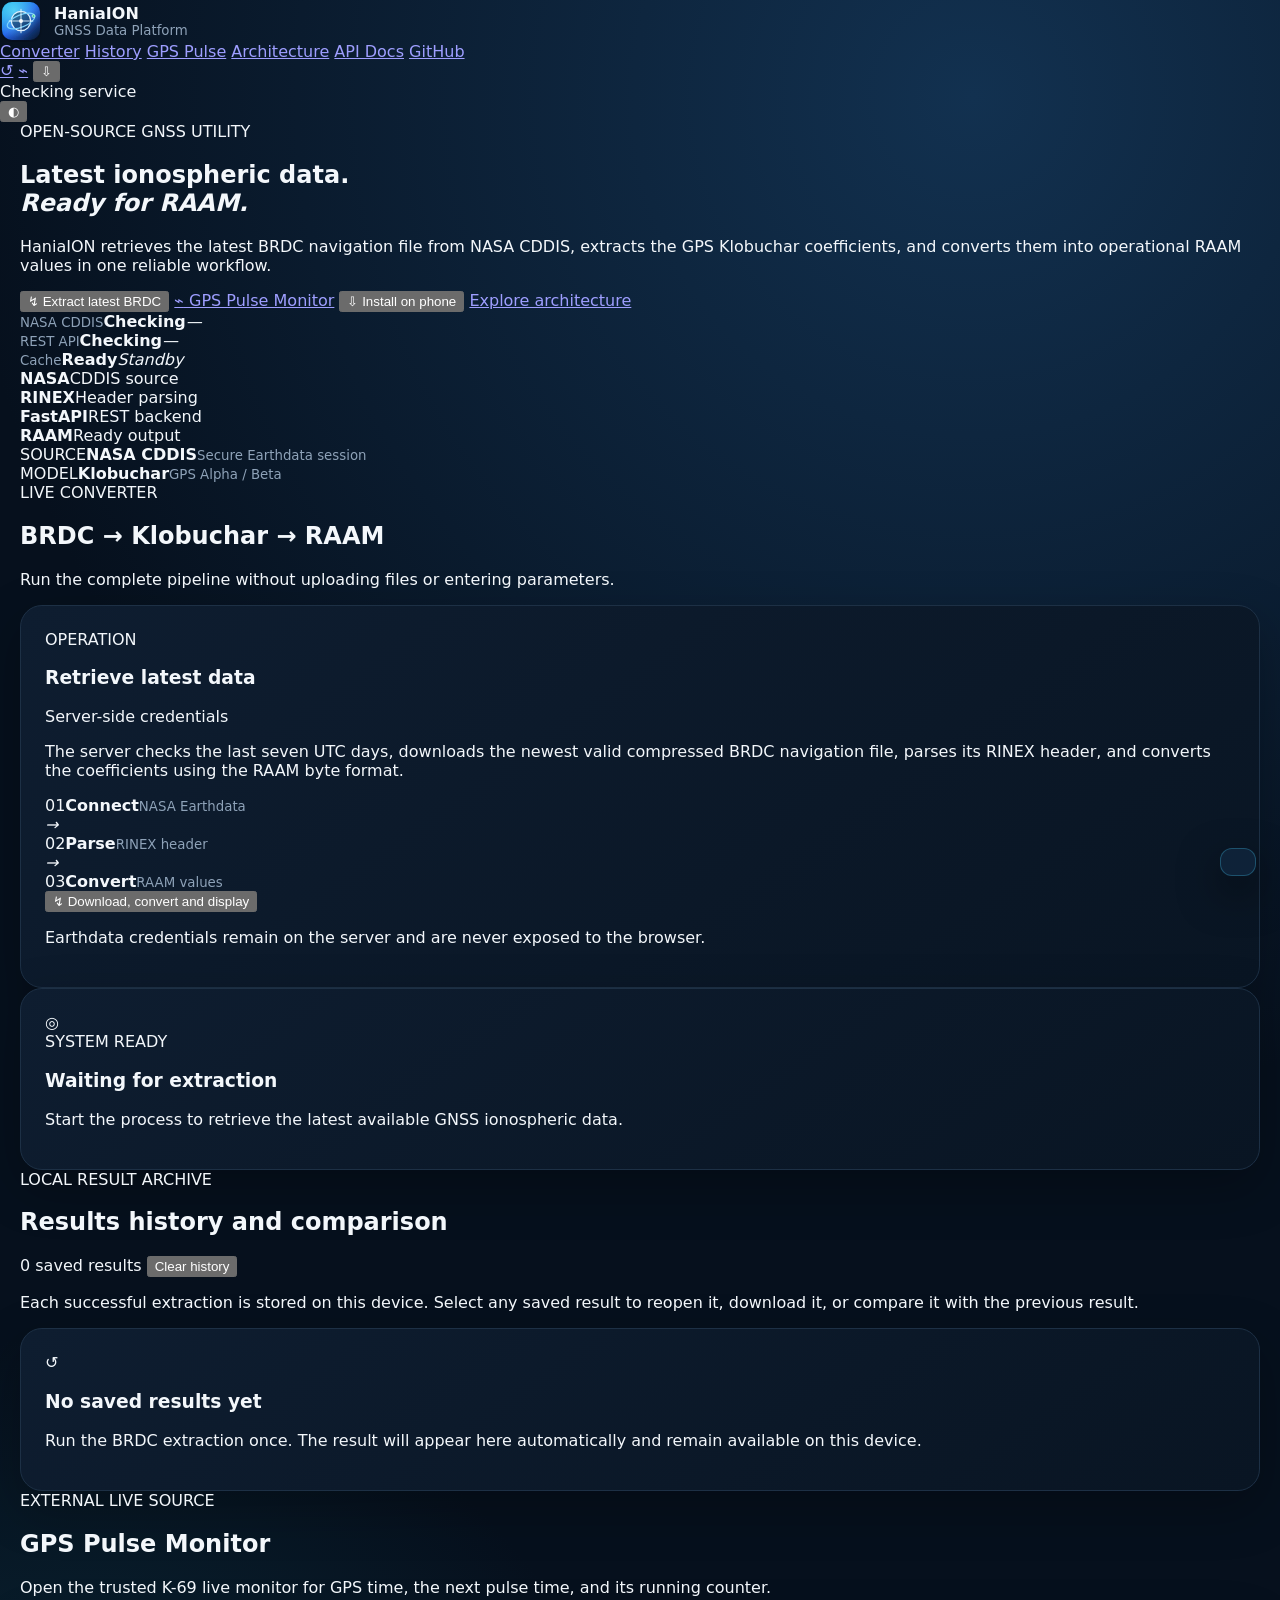
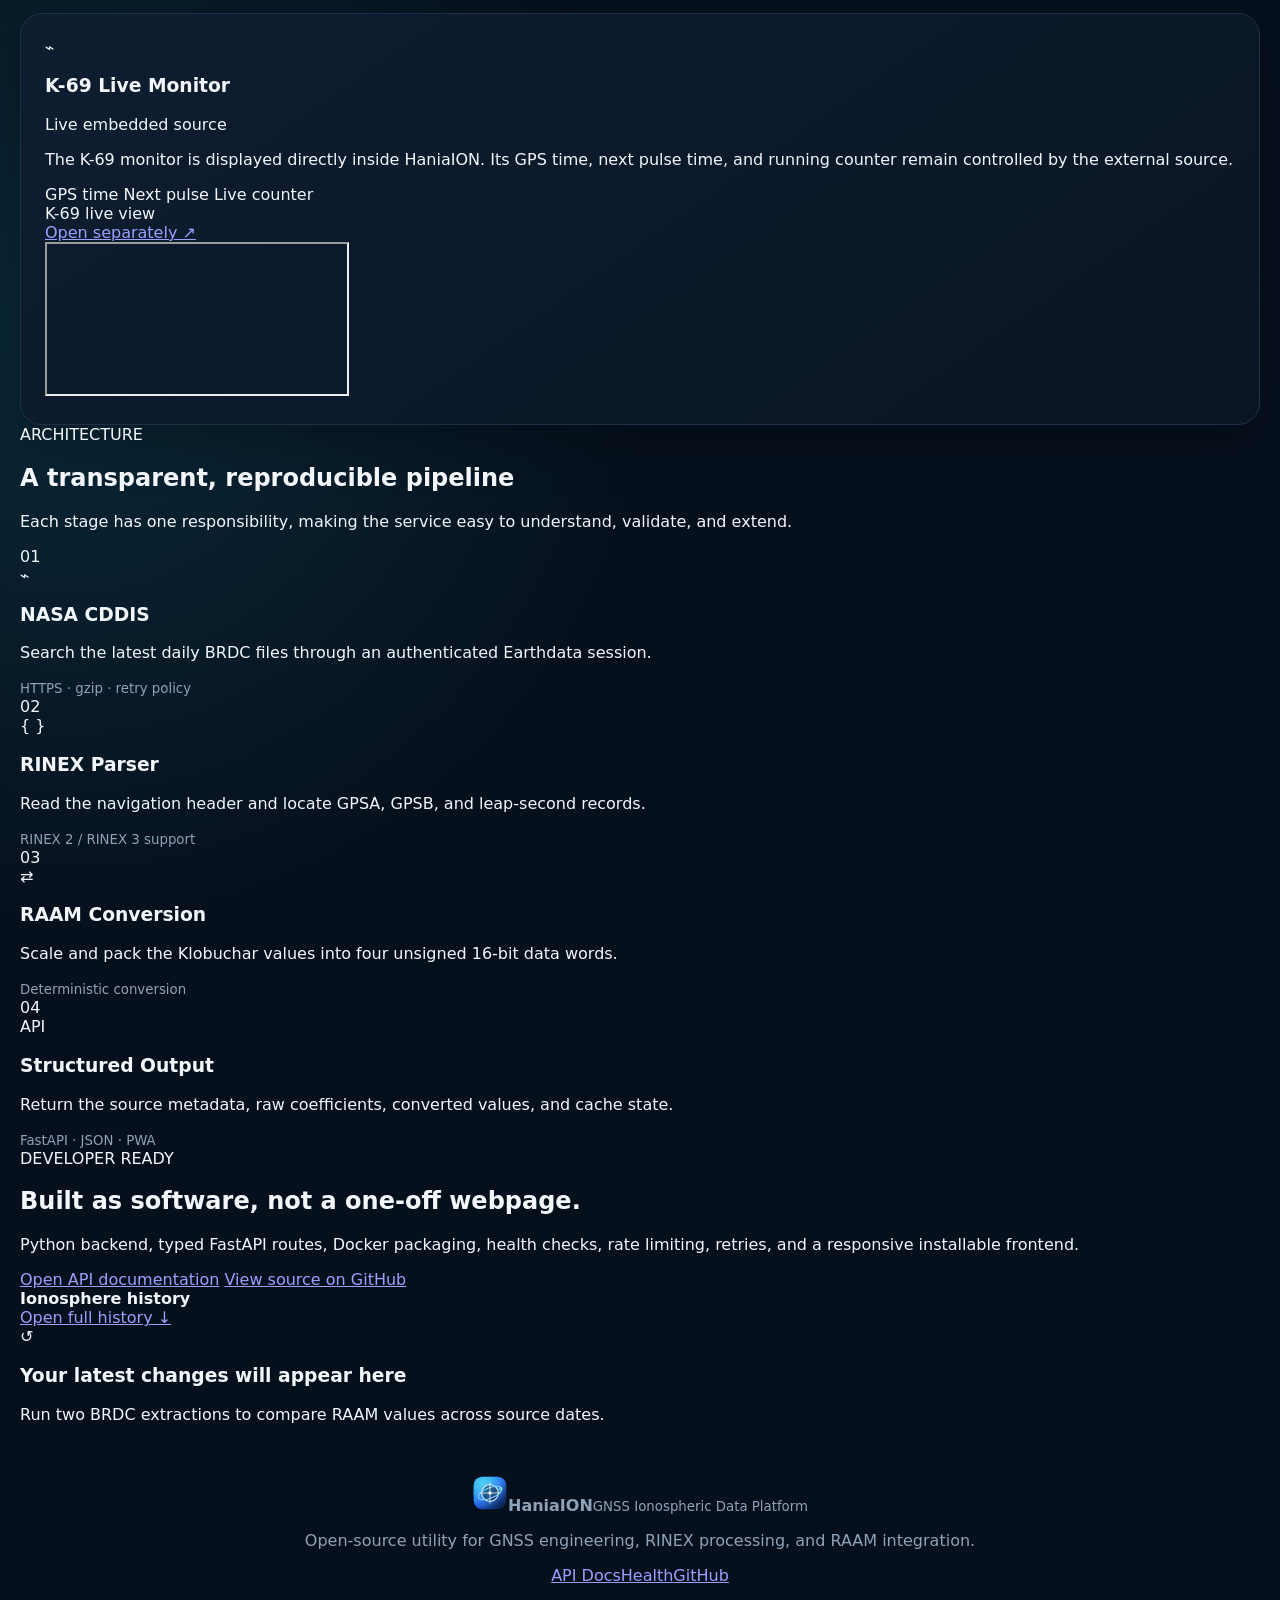
==== commit 1f914ac1: "Update index.html" ====
--- a/static/preview/index.html
+++ b/static/preview/index.html
@@ -6,10 +6,10 @@
   <meta name="theme-color" content="#07111f">
   <meta name="description" content="HaniaION retrieves the latest NASA CDDIS BRDC file, extracts Klobuchar coefficients, and converts them into RAAM-ready GNSS values.">
   <meta name="color-scheme" content="dark light">
-  <link rel="manifest" href="/manifest.webmanifest">
+  <link rel="manifest" href="/static/preview/manifest.webmanifest">
   <link rel="icon" href="/static/icons/icon.svg?v=22" type="image/svg+xml">
   <link rel="apple-touch-icon" href="/static/icons/icon.svg?v=22">
-  <link rel="stylesheet" href="/static/style.css">
+  <link rel="stylesheet" href="/static/preview/preview.css">
   <title>HaniaION — GNSS Ionospheric Data Platform</title>
 </head>
 <body>
@@ -392,6 +392,6 @@
   </div>
   <div id="toast" class="toast" role="status" aria-live="polite"></div>
   <div class="cursor-glow" aria-hidden="true"></div>
-  <script src="/static/app.js" defer></script>
+  <script src="/static/preview/preview.js" defer></script>
 </body>
 </html>
--- a/static/preview/preview.css
+++ b/static/preview/preview.css
@@ -0,0 +1 @@
+:root{color-scheme:dark;--bg:#06101d;--panel:#0b1727;--panel2:#0e1d30;--line:#1d3045;--text:#f3f7fb;--muted:#8ea2b8;--cyan:#47d7ff;--green:#62e6a7;--amber:#ffd166;--red:#ff7a90}*{box-sizing:border-box}html{scroll-behavior:smooth}body{margin:0;background:radial-gradient(circle at 76% 3%,#123150 0,transparent 31%),radial-gradient(circle at 5% 60%,#0a2938 0,transparent 26%),var(--bg);color:var(--text);font-family:Inter,ui-sans-serif,system-ui,-apple-system,Segoe UI,sans-serif;min-height:100vh}.top{height:76px;display:flex;align-items:center;justify-content:space-between;padding:0 clamp(20px,5vw,72px);border-bottom:1px solid #ffffff12;position:sticky;top:0;background:#06101de8;backdrop-filter:blur(18px);z-index:10}.brand{display:flex;gap:12px;align-items:center;color:inherit;text-decoration:none}.brand span:last-child{display:grid}.brand small,.eyebrow,small{color:var(--muted)}.logo{width:42px;height:42px;display:grid;place-items:center;border:1px solid #47d7ff55;border-radius:13px;background:#47d7ff14;color:var(--cyan);font-weight:800}.top-actions,.actions,.card-head,.k69-actions{display:flex;align-items:center;gap:12px}.ghost,.secondary,.primary,.text-button{border-radius:12px;padding:11px 16px;border:1px solid var(--line);text-decoration:none;color:var(--text);background:#ffffff05;cursor:pointer;font:inherit}.primary{background:linear-gradient(135deg,#28bcea,#3177ff);border:0;font-weight:800;box-shadow:0 10px 28px #237ee833}.primary:hover,.secondary:hover,.ghost:hover{transform:translateY(-1px);border-color:#47d7ff55}.primary:disabled,.secondary:disabled,.text-button:disabled{opacity:.42;cursor:not-allowed;transform:none}.text-button{background:transparent;border:0;color:var(--muted);padding:8px}.pill{padding:7px 10px;border-radius:999px;font-size:12px;border:1px solid #ffffff1a;white-space:nowrap}.pill.online{color:var(--green);background:#62e6a712}.pill.cached{color:var(--amber);background:#ffd16612}.pill.offline{color:var(--red);background:#ff7a9012}.pill.checking,.pill.neutral{color:#c7d4e1}main{width:min(1440px,calc(100% - 40px));margin:auto}.hero{min-height:360px;display:grid;grid-template-columns:1.3fr .7fr;align-items:center;padding:50px 2vw}.eyebrow{font-size:11px;font-weight:800;letter-spacing:.16em}.hero h1{font-size:clamp(42px,6vw,76px);line-height:1.02;margin:14px 0}.hero h1 em{font-style:normal;color:var(--cyan)}.hero p{max-width:680px;color:var(--muted);font-size:18px;line-height:1.6}.orbit{display:grid;place-items:center}.orb{width:210px;height:210px;border-radius:50%;display:grid;place-content:center;text-align:center;background:radial-gradient(circle,#123b5f,#081524 65%);border:1px solid #47d7ff55;box-shadow:0 0 70px #28bcea22;animation:float 5s ease-in-out infinite}.orb b{font-size:48px}.orb span{color:var(--green);font-size:11px}.grid{display:grid;gap:18px}.main-grid{grid-template-columns:1.15fr .85fr}.card,.status-strip article{background:linear-gradient(145deg,var(--panel2),#091523);border:1px solid var(--line);border-radius:22px;box-shadow:0 18px 50px #0004}.card{padding:24px}.card-head{justify-content:space-between;margin-bottom:20px}.card h2{margin:5px 0 0}.card-head a{color:var(--cyan)}.values{display:grid;grid-template-columns:repeat(5,1fr);gap:10px;transition:opacity .2s}.loading-values{opacity:.16}.values button{min-width:0;text-align:left;background:#071321;border:1px solid #1c334a;border-radius:15px;padding:16px;color:inherit;cursor:pointer}.values button:hover{border-color:#47d7ff66;background:#0a1a2b}.values strong{font-size:clamp(24px,3vw,40px);display:block;margin-top:8px}.values code{display:block;color:#7292ad;margin-top:7px;font-size:11px}.meta{display:grid;grid-template-columns:1fr 1.5fr 1fr 1fr;gap:10px;margin-top:18px}.meta div,.raw div{background:#ffffff04;border-radius:12px;padding:12px;overflow:hidden}.meta b{display:block;margin-top:5px;white-space:nowrap;overflow:hidden;text-overflow:ellipsis}details{margin-top:16px;border-top:1px solid var(--line);padding-top:14px}.raw{display:grid;gap:8px;margin-top:12px}.raw code{display:block;color:#bcecff;margin-top:5px;overflow:auto}.k69{min-height:520px}.k69 iframe{width:100%;height:430px;border:0;border-radius:15px;background:white}.status-strip{display:grid;grid-template-columns:repeat(4,1fr);gap:14px;margin-bottom:18px}.status-strip article{padding:18px;display:grid;grid-template-columns:auto 1fr;column-gap:9px;align-items:center}.status-strip article small,.status-strip article b,.status-strip article em{grid-column:2}.status-strip article em{font-style:normal;color:var(--muted);font-size:12px;margin-top:3px}.dot{grid-row:1/4;width:8px;height:8px;border-radius:50%;background:var(--green);box-shadow:0 0 12px var(--green)}.offline-dot{background:var(--red);box-shadow:0 0 12px var(--red)}.history-card{margin-top:18px}.table-wrap{overflow:auto;border:1px solid #ffffff0d;border-radius:14px}table{width:100%;border-collapse:collapse;min-width:850px}th,td{text-align:left;padding:13px 15px;border-bottom:1px solid #ffffff0c;font-size:13px}th{color:var(--muted);font-size:11px;letter-spacing:.08em;background:#071321;position:sticky;top:0}tbody tr:hover{background:#ffffff03}.empty td{text-align:center;color:var(--muted);padding:35px}.table-status{color:var(--green);background:#62e6a710;border-radius:999px;padding:5px 8px}.message{padding:15px;border:1px solid #ff6b6b55;background:#ff6b6b12;border-radius:12px;margin:20px 0}.toast{position:fixed;right:24px;bottom:24px;padding:13px 17px;border:1px solid #47d7ff44;border-radius:12px;background:#10243aee;box-shadow:0 16px 40px #0008;z-index:20;animation:toastIn .2s ease-out}.hidden{display:none!important}.skeleton-row{display:grid;grid-template-columns:repeat(5,1fr);gap:10px;position:absolute;inset:auto 24px}.skeleton-row i{height:102px;border-radius:15px;background:linear-gradient(90deg,#102338,#18324e,#102338);background-size:200% 100%;animation:shimmer 1.1s linear infinite}.raam{position:relative}.reveal{animation:reveal .55s ease both}.reveal:nth-of-type(2){animation-delay:.08s}.reveal:nth-of-type(3){animation-delay:.14s}.reveal:nth-of-type(4){animation-delay:.2s}footer{text-align:center;color:var(--muted);padding:35px}@keyframes reveal{from{opacity:0;transform:translateY(12px)}to{opacity:1;transform:none}}@keyframes shimmer{to{background-position:-200% 0}}@keyframes float{50%{transform:translateY(-9px)}}@keyframes toastIn{from{opacity:0;transform:translateY(8px)}to{opacity:1;transform:none}}@media(max-width:1050px){.meta{grid-template-columns:1fr 1fr}.status-strip{grid-template-columns:1fr 1fr}}@media(max-width:900px){.hero{grid-template-columns:1fr;min-height:auto;padding:45px 0}.orbit{display:none}.main-grid{grid-template-columns:1fr}.values{grid-template-columns:repeat(2,1fr)}.values button:last-child{grid-column:span 2}.top #health{display:none}}@media(max-width:620px){main{width:min(100% - 24px,1440px)}.top{padding:0 12px}.top-actions .ghost:last-child{display:none}.hero h1{font-size:42px}.actions{align-items:stretch;flex-direction:column}.status-strip{grid-template-columns:1fr}.meta{grid-template-columns:1fr}.k69 iframe{height:390px}.card{padding:18px}.skeleton-row{inset:auto 18px}.toast{left:12px;right:12px;bottom:12px;text-align:center}}@media(prefers-reduced-motion:reduce){*,*::before,*::after{animation:none!important;transition:none!important;scroll-behavior:auto!important}}
